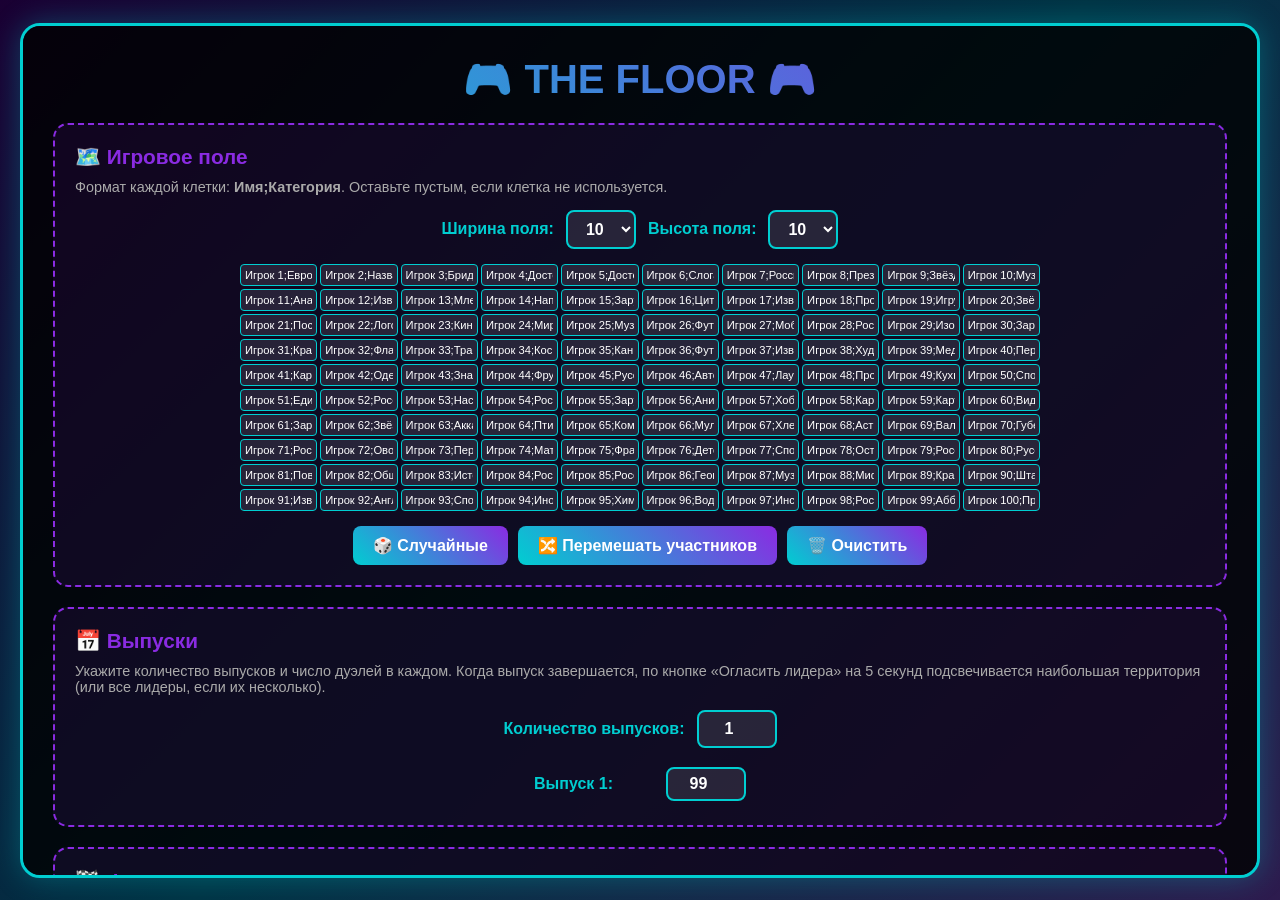
==== floor100.html @ 2057734e "Add files via upload" ====
<!DOCTYPE html>
<html lang="ru">
<head>
    <meta charset="UTF-8">
    <meta name="viewport" content="width=device-width, initial-scale=1.0">
    <title>The Floor - Игровое поле 10x10</title>
    <style>
        * {
            margin: 0;
            padding: 0;
            box-sizing: border-box;
        }

        body {
            font-family: 'Arial Black', sans-serif;
            background: linear-gradient(135deg, #1a0033 0%, #003344 50%, #2d1b4e 100%);
            color: #fff;
            min-height: 100vh;
            display: flex;
            flex-direction: column;
            justify-content: space-between;
            align-items: center;
            overflow-x: hidden;
            transition: background 0.5s ease;
        }

        .container {
            width: 100%;
            max-width: 1400px;
            padding: 20px;
            display: flex;
            flex-direction: column;
            min-height: 100vh;
        }

        /* ===== ЭКРАН НАСТРОЕК ===== */
        .setup-screen {
            background: rgba(0, 0, 0, 0.8);
            border: 3px solid #00CED1;
            border-radius: 20px;
            padding: 30px;
            box-shadow: 0 0 30px rgba(0, 206, 209, 0.3);
            margin: auto;
            max-height: 95vh;
            overflow-y: auto;
        }

        .setup-screen h1 {
            text-align: center;
            font-size: 2.5em;
            margin-bottom: 20px;
            text-transform: uppercase;
            background: linear-gradient(45deg, #00CED1, #8A2BE2);
            -webkit-background-clip: text;
            -webkit-text-fill-color: transparent;
            background-clip: text;
        }

        /* ===== РЕДАКТОР ПОЛЯ ===== */
        .field-setup {
            background: rgba(138, 43, 226, 0.1);
            border: 2px dashed #8A2BE2;
            border-radius: 15px;
            padding: 20px;
            margin-bottom: 20px;
        }

        .field-setup h3 {
            color: #8A2BE2;
            margin-bottom: 10px;
            font-size: 1.3em;
        }

        .field-setup p {
            color: #aaa;
            font-size: 0.9em;
            margin-bottom: 15px;
            font-family: Arial, sans-serif;
        }

        .field-size-row {
            display: flex;
            align-items: center;
            justify-content: center;
            gap: 12px;
            margin-bottom: 15px;
            flex-wrap: wrap;
        }

        .field-size-row label {
            color: #00CED1;
            font-size: 1em;
            font-weight: bold;
        }

        .field-size-row select {
            padding: 8px 14px;
            font-size: 1em;
            background: rgba(255, 255, 255, 0.1);
            border: 2px solid #00CED1;
            border-radius: 8px;
            color: #fff;
            cursor: pointer;
            font-weight: bold;
        }

        .field-size-row select option {
            background: #1a0033;
            color: #fff;
        }

        .field-editor {
            display: grid;
            gap: 3px;
            margin-bottom: 15px;
            max-width: 800px;
            margin-left: auto;
            margin-right: auto;
        }

        .field-editor input {
            width: 100%;
            padding: 4px;
            font-size: 0.7em;
            background: rgba(255, 255, 255, 0.1);
            border: 1px solid #00CED1;
            border-radius: 4px;
            color: #fff;
            text-align: center;
        }

        .field-controls {
            display: flex;
            gap: 10px;
            justify-content: center;
            flex-wrap: wrap;
        }

        .field-controls button {
            padding: 10px 20px;
            font-size: 1em;
            background: linear-gradient(45deg, #00CED1, #8A2BE2);
            border: none;
            border-radius: 8px;
            color: #fff;
            cursor: pointer;
            font-weight: bold;
        }

        .field-controls button:hover {
            box-shadow: 0 0 20px rgba(0, 206, 209, 0.6);
        }

        /* ===== ВЫПУСКИ (НАСТРОЙКИ) ===== */
        .episodes-setup {
            background: rgba(138, 43, 226, 0.1);
            border: 2px dashed #8A2BE2;
            border-radius: 15px;
            padding: 20px;
            margin-bottom: 20px;
        }

        .episodes-setup h3 {
            color: #8A2BE2;
            margin-bottom: 10px;
            font-size: 1.3em;
        }

        .episodes-setup p {
            color: #aaa;
            font-size: 0.9em;
            margin-bottom: 15px;
            font-family: Arial, sans-serif;
        }

        .episodes-count-input {
            padding: 8px 14px;
            font-size: 1em;
            background: rgba(255, 255, 255, 0.1);
            border: 2px solid #00CED1;
            border-radius: 8px;
            color: #fff;
            font-weight: bold;
            width: 80px;
            text-align: center;
        }

        .episodes-list {
            display: flex;
            flex-direction: column;
            gap: 8px;
            max-height: 180px;
            overflow-y: auto;
            padding: 4px;
        }

        .episode-row {
            display: flex;
            align-items: center;
            justify-content: center;
            gap: 12px;
        }

        .episode-row label {
            color: #00CED1;
            flex: 0 0 120px;
            font-weight: bold;
        }

        .episode-row input {
            width: 80px;
            padding: 6px 10px;
            font-size: 1em;
            background: rgba(255, 255, 255, 0.1);
            border: 2px solid #00CED1;
            border-radius: 8px;
            color: #fff;
            text-align: center;
            font-weight: bold;
        }

        /* ===== ЗВУКИ ===== */
        .sounds-setup {
            background: rgba(138, 43, 226, 0.1);
            border: 2px dashed #8A2BE2;
            border-radius: 15px;
            padding: 20px;
            margin-bottom: 20px;
        }

        .sounds-setup h3 {
            color: #8A2BE2;
            margin-bottom: 15px;
            font-size: 1.3em;
        }

        .sounds-setup p {
            color: #aaa;
            font-size: 0.9em;
            margin-bottom: 15px;
            font-family: Arial, sans-serif;
        }

        .sound-input-row {
            display: flex;
            align-items: center;
            justify-content: space-between;
            margin-bottom: 10px;
            gap: 15px;
            flex-wrap: wrap;
        }

        .sound-input-row label {
            flex: 0 0 180px;
            font-size: 1em;
            margin: 0;
            color: #00CED1;
        }

        .sound-input-row input[type="file"] {
            flex: 1;
            color: #fff;
            font-size: 0.9em;
        }

        .sound-input-row input[type="file"]::file-selector-button {
            background: linear-gradient(45deg, #00CED1, #8A2BE2);
            color: #fff;
            border: none;
            padding: 8px 15px;
            border-radius: 8px;
            cursor: pointer;
            font-weight: bold;
            margin-right: 10px;
        }

        .sound-status {
            flex: 0 0 100px;
            font-size: 0.85em;
            text-align: right;
            font-family: Arial, sans-serif;
        }

        .sound-status.loaded {
            color: #00ff88;
        }

        .sound-status.default {
            color: #888;
        }

        .start-game-btn {
            width: 100%;
            padding: 15px;
            font-size: 1.5em;
            background: linear-gradient(45deg, #00CED1, #8A2BE2);
            border: none;
            border-radius: 15px;
            color: #fff;
            cursor: pointer;
            font-weight: bold;
            text-transform: uppercase;
            transition: all 0.3s;
            margin-top: 20px;
        }

        .start-game-btn:hover {
            box-shadow: 0 0 30px rgba(0, 206, 209, 0.6);
        }

        /* ===== ЭКРАН ИГРЫ ===== */
        .game-screen {
            display: none;
            flex-direction: column;
            height: 100%;
        }

        .game-screen.active {
            display: flex;
        }

        .game-header {
            display: flex;
            justify-content: space-between;
            align-items: center;
            margin-bottom: 20px;
            flex-wrap: wrap;
            gap: 15px;
        }

        .status {
            font-size: 1.3em;
            color: #00CED1;
            text-shadow: 0 0 10px #00CED1;
        }

        .duel-counter {
            background: rgba(0, 0, 0, 0.6);
            border: 2px solid #FFD700;
            border-radius: 10px;
            padding: 8px 15px;
            font-size: 1em;
            color: #FFD700;
            text-shadow: 0 0 10px rgba(255, 215, 0, 0.5);
        }

        .bonus-controls {
            display: flex;
            justify-content: center;
            gap: 10px;
            flex-wrap: wrap;
            margin-bottom: 15px;
            min-height: 10px;
        }

        .btn-bonus {
            background: linear-gradient(45deg, #FFD700, #FFA500);
            color: #000;
        }

        .btn-bonus:hover:not(:disabled) {
            box-shadow: 0 0 30px rgba(255, 215, 0, 0.6);
        }

        .game-controls {
            display: flex;
            gap: 15px;
            flex-wrap: wrap;
        }

        .game-btn {
            padding: 15px 30px;
            font-size: 1.2em;
            font-weight: bold;
            border: none;
            border-radius: 10px;
            cursor: pointer;
            text-transform: uppercase;
            transition: all 0.3s;
        }

        .game-btn:disabled {
            opacity: 0.5;
            cursor: not-allowed;
        }

        .btn-randomizer {
            background: linear-gradient(45deg, #00CED1, #8A2BE2);
            color: #fff;
        }

        .btn-randomizer:hover:not(:disabled) {
            box-shadow: 0 0 30px rgba(0, 206, 209, 0.6);
        }

        .btn-manual {
            background: linear-gradient(45deg, #FFD700, #FFA500);
            color: #000;
        }

        .btn-manual:hover:not(:disabled) {
            box-shadow: 0 0 30px rgba(255, 215, 0, 0.6);
        }

        .btn-manual.active {
            animation: manualPulse 1s infinite;
        }

        @keyframes manualPulse {
            0%, 100% { box-shadow: 0 0 10px rgba(255, 215, 0, 0.6); }
            50% { box-shadow: 0 0 30px rgba(255, 215, 0, 1); }
        }

        .btn-categories {
            background: linear-gradient(45deg, #40E0D0, #9370DB);
            color: #fff;
        }

        .btn-categories:hover:not(:disabled) {
            box-shadow: 0 0 30px rgba(64, 224, 208, 0.6);
        }

        .btn-undo {
            background: linear-gradient(45deg, #B8860B, #DAA520);
            color: #fff;
        }

        .btn-undo:hover:not(:disabled) {
            box-shadow: 0 0 30px rgba(218, 165, 32, 0.6);
        }

        .btn-back {
            background: linear-gradient(45deg, #ff6b6b, #ee5a6f);
            color: #fff;
        }

        .btn-back:hover:not(:disabled) {
            box-shadow: 0 0 30px rgba(255, 107, 107, 0.6);
        }

        .btn-leader {
            background: linear-gradient(45deg, #FFD700, #FFA500);
            color: #000;
        }

        .btn-leader:hover:not(:disabled) {
            box-shadow: 0 0 30px rgba(255, 215, 0, 0.6);
        }

        /* ===== ИГРОВОЕ ПОЛЕ ===== */
        .field-container {
            display: flex;
            justify-content: center;
            align-items: center;
            flex: 1;
            margin-bottom: 20px;
        }

        .field {
            display: grid;
            gap: 0px;
            background: rgba(0, 0, 0, 0.5);
            padding: 10px;
            border-radius: 15px;
            box-shadow: 0 0 40px rgba(0, 206, 209, 0.3);
            max-width: 1150px;
            width: 100%;
            position: relative;
        }

        .cell {
            aspect-ratio: 4 / 3;
            display: flex;
            flex-direction: column;
            justify-content: center;
            align-items: center;
            padding: 4px;
            cursor: pointer;
            transition: background 0.3s, box-shadow 0.3s;
            position: relative;
            overflow: hidden;
            background: #00CED1;
            border: 1px solid #00CED1;
        }

        .cell.empty {
            background: rgba(50, 50, 50, 0.5);
            cursor: default;
        }

        .cell .player-name {
            font-size: var(--player-font-size, 0.7em);
            font-weight: bold;
            text-align: center;
            color: #fff;
            text-shadow: 1px 1px 2px rgba(0, 0, 0, 0.8);
            margin-bottom: 2px;
            word-break: break-word;
            line-height: 1.1;
        }

        .cell .category-name {
            font-size: var(--category-font-size, 0.55em);
            text-align: center;
            color: rgba(255, 255, 255, 0.9);
            text-shadow: 1px 1px 2px rgba(0, 0, 0, 0.8);
            word-break: break-word;
            line-height: 1.1;
            display: none;
        }

        .cell.neighbor-highlight .category-name {
            display: block;
        }

        /* Показ категории победителя на получившейся территории после захвата */
        .cell.show-winner-category .category-name {
            display: block;
        }

        /* Границы между территориями */
        .cell.border-top {
            border-top: 3px solid #FFFFFF;
        }

        .cell.border-right {
            border-right: 3px solid #FFFFFF;
        }

        .cell.border-bottom {
            border-bottom: 3px solid #FFFFFF;
        }

        .cell.border-left {
            border-left: 3px solid #FFFFFF;
        }

        /* Подсветка выбранной территории (фиолетовая) */
        .cell.selected-player {
            background: #9C27B0;
            border-color: #9C27B0;
        }

        /* Подсветка соседних территорий при показе категорий (голубая) */
        .cell.neighbor-highlight {
            background: #2196F3;
            border-color: #2196F3;
        }

        /* Обе территории-участницы дуэли (фиолетовые) */
        .cell.selectable-winner {
            background: #9C27B0;
            border-color: #9C27B0;
        }

        /* Территория победителя во время захвата (оранжевая) */
        .cell.capture-winner {
            background: #FF9800;
            border-color: #FF9800;
        }

        /* Территория проигравшего в начале захвата (голубая) */
        .cell.capture-loser {
            background: #2196F3;
            border-color: #2196F3;
        }

        /* Подсветка самой большой территории в конце выпуска (золотая) */
        .cell.biggest-territory {
            background: #FFD700;
            border-color: #FFD700;
            animation: biggestPulse 1s ease-in-out infinite;
        }

        @keyframes biggestPulse {
            0%, 100% { box-shadow: 0 0 10px rgba(255, 215, 0, 0.8); }
            50% { box-shadow: 0 0 30px rgba(255, 215, 0, 1); }
        }

        /* Подсветка территории игрока с бонусом (однородная золотая) */
        .cell.bonus-territory {
            background: #FFD700;
            border-color: #FFD700;
            box-shadow: inset 0 0 15px rgba(255, 215, 0, 0.6);
        }

        /* Подсветка территории, доступной для обмена категорией (голубая, как при выборе территории) */
        .cell.category-exchange-target {
            background: #2196F3;
            border-color: #2196F3;
            animation: exchangeTargetPulse 1s ease-in-out infinite;
        }

        /* Показ категории на территориях, доступных для обмена */
        .cell.category-exchange-target .category-name {
            display: block;
        }

        /* Подсветка территории, доступной для выбора следующим атакующим (голубая, как у соседних территорий) */
        .cell.next-player-target {
            background: #2196F3;
            border-color: #2196F3;
            animation: nextPlayerTargetPulse 1s ease-in-out infinite;
        }

        @keyframes nextPlayerTargetPulse {
            0%, 100% { box-shadow: 0 0 10px rgba(33, 150, 243, 0.8); }
            50% { box-shadow: 0 0 30px rgba(33, 150, 243, 1); }
        }

        /* Обёртка поля: позиционирование мишени относительно игрового поля.
           Сохраняет прежнее поведение .field (заполняет ширину с ограничением max-width),
           чтобы размер поля не зависел от содержимого клеток. */
        .field-wrap {
            position: relative;
            width: 100%;
            max-width: 1150px;
        }

        /* ===== Мишень при выборе следующего игрока (бонус) ===== */
        .bonus-target-reticle {
            position: absolute;
            pointer-events: none;
            z-index: 50;
            border: 3px solid #FFD700;
            border-radius: 8px;
            box-shadow: 0 0 20px rgba(255, 215, 0, 0.9), inset 0 0 15px rgba(255, 215, 0, 0.4);
            transition: left 0.9s cubic-bezier(0.33, 1, 0.68, 1), top 0.9s cubic-bezier(0.33, 1, 0.68, 1), width 0.9s ease, height 0.9s ease;
        }

        /* Внутренняя часть мишени: круг с крестиком */
        .bonus-target-reticle .reticle-inner {
            position: absolute;
            left: 50%;
            top: 50%;
            transform: translate(-50%, -50%);
            width: 50%;
            height: 50%;
            border: 2px solid #FFD700;
            border-radius: 50%;
            box-sizing: border-box;
        }

        .bonus-target-reticle .reticle-inner::before,
        .bonus-target-reticle .reticle-inner::after {
            content: '';
            position: absolute;
            left: 50%;
            top: 50%;
            transform: translate(-50%, -50%);
            background: #FFD700;
        }

        .bonus-target-reticle .reticle-inner::before {
            width: 100%;
            height: 2px;
        }

        .bonus-target-reticle .reticle-inner::after {
            width: 2px;
            height: 100%;
        }

        @keyframes exchangeTargetPulse {
            0%, 100% { box-shadow: 0 0 10px rgba(33, 150, 243, 0.8); }
            50% { box-shadow: 0 0 30px rgba(33, 150, 243, 1); }
        }

        /* Показ всех категорий на главных клетках территорий (при выборе бонуса за 3 победы подряд) */
        .cell.show-all-categories .category-name {
            display: block;
        }

        /* Участники анимации обмена категорией: показываем категории */
        .cell.category-exchange-active .category-name {
            display: block;
        }

        /* Затемнение территорий, не участвующих в обмене категорией */
        .cell.exchange-dimmed {
            filter: brightness(0.45) saturate(0.7);
            box-shadow: none;
            animation: none;
        }

        /* Только категория «жертвы» засасывается в вакуум (сжимается текст) */
        .category-name.category-vacuum-suck {
            animation: categoryVacuumSuck 1s ease-in forwards;
        }

        @keyframes categoryVacuumSuck {
            0% { transform: scale(1); opacity: 1; }
            60% { transform: scale(1.3); opacity: 1; filter: brightness(2); }
            100% { transform: scale(0.05); opacity: 0; filter: brightness(3); }
        }

        /* Появление категории на новой территории после переноса */
        .category-name.category-arrive {
            animation: categoryArrive 1s ease-out both;
        }

        @keyframes categoryArrive {
            0% { transform: scale(0.2); opacity: 0; filter: brightness(2.5); }
            70% { transform: scale(1.15); opacity: 1; filter: brightness(1.4); }
            100% { transform: scale(1); opacity: 1; filter: brightness(1); }
        }

        /* Заголовок выбора бонуса */
        .bonus-choice-title {
            width: 100%;
            text-align: center;
            color: #FFD700;
            font-size: 1.2em;
            text-shadow: 0 0 10px rgba(255, 215, 0, 0.5);
            margin-bottom: 5px;
        }

        /* Белые границы между разными территориями остаются белыми поверх любой подсветки */
        .cell.border-top { border-top-color: #FFFFFF; }
        .cell.border-right { border-right-color: #FFFFFF; }
        .cell.border-bottom { border-bottom-color: #FFFFFF; }
        .cell.border-left { border-left-color: #FFFFFF; }

        .cell.manual-selectable {
            cursor: crosshair;
            box-shadow: inset 0 0 15px rgba(255, 215, 0, 0.4);
        }

        .cell.flashing {
            animation: flash 0.45s;
        }

        @keyframes flash {
            0% { filter: brightness(1); }
            50% { filter: brightness(2.5); }
            100% { filter: brightness(1); }
        }

        .cell.capturing {
            animation: capture 0.5s;
        }

        @keyframes capture {
            0% { background: #FFD700; filter: brightness(1); }
            50% { background: #FFD700; filter: brightness(2); }
            100% { background: #FF9800; filter: brightness(1); }
        }

        /* Белая вспышка, пробегающая волной по полю при выборе игрока рандомайзером. Заливает всю клетку белым (filter) и дополнительно подсвечивает границы (box-shadow). */
        .cell.white-flash {
            animation: whiteFlashWave 0.5s ease-out both;
        }

        @keyframes whiteFlashWave {
            0% { filter: brightness(1) saturate(1); box-shadow: inset 0 0 0 0 rgba(255, 255, 255, 0); }
            40% { filter: brightness(1.8) saturate(0.5); box-shadow: inset 0 0 10px 5px rgba(255, 255, 255, 0.5); }
            100% { filter: brightness(1) saturate(1); box-shadow: inset 0 0 0 0 rgba(255, 255, 255, 0); }
        }
    </style>
</head>
<body>
    <div class="container">
        <!-- Экран настроек -->
        <div class="setup-screen" id="setupScreen">
            <h1>🎮 The Floor 🎮</h1>

            <!-- Редактор поля -->
            <div class="field-setup">
                <h3>🗺️ Игровое поле</h3>
                <p>Формат каждой клетки: <strong>Имя;Категория</strong>. Оставьте пустым, если клетка не используется.</p>
                <div class="field-size-row">
                    <label for="fieldWidthSelect">Ширина поля:</label>
                    <select id="fieldWidthSelect" onchange="onFieldSizeChange()">
                        <option value="2">2</option>
                        <option value="3">3</option>
                        <option value="4">4</option>
                        <option value="5">5</option>
                        <option value="6">6</option>
                        <option value="7">7</option>
                        <option value="8">8</option>
                        <option value="9">9</option>
                        <option value="10" selected>10</option>
                        <option value="11">11</option>
                        <option value="12">12</option>
                        <option value="13">13</option>
                        <option value="14">14</option>
                        <option value="15">15</option>
                        <option value="16">16</option>
                    </select>
                    <label for="fieldHeightSelect">Высота поля:</label>
                    <select id="fieldHeightSelect" onchange="onFieldSizeChange()">
                        <option value="2">2</option>
                        <option value="3">3</option>
                        <option value="4">4</option>
                        <option value="5">5</option>
                        <option value="6">6</option>
                        <option value="7">7</option>
                        <option value="8">8</option>
                        <option value="9">9</option>
                        <option value="10" selected>10</option>
                        <option value="11">11</option>
                        <option value="12">12</option>
                        <option value="13">13</option>
                        <option value="14">14</option>
                        <option value="15">15</option>
                        <option value="16">16</option>
                    </select>
                </div>
                <div class="field-editor" id="fieldEditor"></div>
                <div class="field-controls">
                    <button onclick="generateRandomField()">🎲 Случайные</button>
                    <button onclick="shufflePlayers()">🔀 Перемешать участников</button>
                    <button onclick="clearField()">🗑️ Очистить</button>
                </div>
            </div>

            <!-- Выпуски -->
            <div class="episodes-setup">
                <h3>📅 Выпуски</h3>
                <p>
                    Укажите количество выпусков и число дуэлей в каждом. Когда выпуск завершается,
                    по кнопке «Огласить лидера» на 5 секунд подсвечивается наибольшая территория
                    (или все лидеры, если их несколько).
                </p>
                <div class="field-size-row">
                    <label for="episodesCount">Количество выпусков:</label>
                    <input type="number" id="episodesCount" class="episodes-count-input" min="1" max="50" value="1" onchange="onEpisodesCountChange()">
                </div>
                <div id="episodesList" class="episodes-list"></div>
            </div>

            <!-- Бонусная категория финала -->
            <div class="episodes-setup">
                <h3>🏁 Финал</h3>
                <p>
                    Когда на поле остаются два игрока, сразу показываются кнопки выбора категории финала.
                    Если бонусная категория не задана, победителя игры определяет выбранная дуэль.
                    Если бонусная категория задана, дуэли проводятся в категориях обоих участников
                    (можно выбрать, какая будет первой), и при счёте 1:1 исход игры решает
                    дуэль в бонусной категории.
                </p>
                <input type="text" id="bonusCategoryInput" class="episodes-count-input" style="width: 320px; text-align: left;" placeholder="Например: Общие знания">
            </div>

            <!-- Звуки -->
            <div class="sounds-setup">
                <h3>🔊 Звуковые эффекты (MP3)</h3>
                <p>
                    Загрузите свои MP3-файлы. Если файл не выбран, будет использоваться встроенный звук.<br>
                    <strong>Папка sounds/</strong>: <code>randomizer.mp3</code>, <code>playerselected.mp3</code>, <code>categoryreveal.mp3</code>, <code>categoryrevealend.mp3</code>, <code>categoryselect.mp3</code>, <code>capture.mp3</code>, <code>categoryexchange.mp3</code>, <code>nextplayer.mp3</code>, <code>nextplayerselected.mp3</code>
                </p>

                <div class="sound-input-row">
                    <label>Рандомайзер:</label>
                    <input type="file" id="soundRandomizer" accept="audio/mp3,audio/mpeg">
                    <span class="sound-status default" id="statusRandomizer">по умолчанию</span>
                </div>
                <div class="sound-input-row">
                    <label>Выбор игрока:</label>
                    <input type="file" id="soundPlayerselected" accept="audio/mp3,audio/mpeg">
                    <span class="sound-status default" id="statusPlayerselected">по умолчанию</span>
                </div>
                <div class="sound-input-row">
                    <label>Показ категорий:</label>
                    <input type="file" id="soundCategoryreveal" accept="audio/mp3,audio/mpeg">
                    <span class="sound-status default" id="statusCategoryreveal">по умолчанию</span>
                </div>
                <div class="sound-input-row">
                    <label>Конец показа категорий:</label>
                    <input type="file" id="soundCategoryrevealend" accept="audio/mp3,audio/mpeg">
                    <span class="sound-status default" id="statusCategoryrevealend">по умолчанию</span>
                </div>
                <div class="sound-input-row">
                    <label>Оппонент выбран:</label>
                    <input type="file" id="soundCategoryselect" accept="audio/mp3,audio/mpeg">
                    <span class="sound-status default" id="statusCategoryselect">по умолчанию</span>
                </div>
                <div class="sound-input-row">
                    <label>Захват территории:</label>
                    <input type="file" id="soundCapture" accept="audio/mp3,audio/mpeg">
                    <span class="sound-status default" id="statusCapture">по умолчанию</span>
                </div>
                <div class="sound-input-row">
                    <label>Обмен категорией:</label>
                    <input type="file" id="soundCategoryexchange" accept="audio/mp3,audio/mpeg">
                    <span class="sound-status default" id="statusCategoryexchange">по умолчанию</span>
                </div>
                <div class="sound-input-row">
                    <label>Выбор следующего игрока:</label>
                    <input type="file" id="soundNextplayer" accept="audio/mp3,audio/mpeg">
                    <span class="sound-status default" id="statusNextplayer">по умолчанию</span>
                </div>
                <div class="sound-input-row">
                    <label>Следующий игрок выбран:</label>
                    <input type="file" id="soundNextplayerselected" accept="audio/mp3,audio/mpeg">
                    <span class="sound-status default" id="statusNextplayerselected">по умолчанию</span>
                </div>
            </div>
            
            <button class="start-game-btn" onclick="startGame()">Начать игру</button>
        </div>

        <!-- Игровой экран -->
        <div class="game-screen" id="gameScreen">
            <div class="game-header">
                <div class="status" id="gameStatus">Готов к игре</div>
                <div class="duel-counter" id="duelCounter">Выпуск 1/1 · Осталось дуэлей: 0</div>
                <div class="game-controls">
                    <button class="game-btn btn-randomizer" id="randomizerBtn" onclick="startRandomizer()">🎲 Рандомайзер</button>
                    <button class="game-btn btn-manual" id="manualBtn" onclick="startManualSelection()">👤 Выбрать игрока</button>
                    <button class="game-btn btn-categories" id="showAllCategoriesBtn" onclick="toggleShowAllCategories()">📋 Показать все категории</button>
                    <button class="game-btn btn-categories" id="showCategoriesBtn" onclick="showCategories()" disabled>📋 Показать категории</button>
                    <button class="game-btn btn-undo" id="undoCaptureBtn" onclick="undoCapture()" disabled>⏪ Отменить захват</button>
                    <button class="game-btn btn-leader" id="announceLeaderBtn" onclick="announceEpisodeLeader()" disabled>🏆 Огласить лидера</button>
                    <button class="game-btn btn-back" id="backToFieldBtn" onclick="backToField()" disabled>↩️ Вернуться на поле</button>
                </div>
            </div>

            <div class="bonus-controls" id="bonusControls"></div>
            
            <div class="field-container">
                <div class="field-wrap">
                    <div class="field" id="gameField"></div>
                    <div class="bonus-target-reticle" id="bonusTargetReticle">
                        <div class="reticle-inner"></div>
                    </div>
                </div>
            </div>
        </div>
    </div>

    <script>
        // =====================================================================
        // АУДИО СИСТЕМА
        // =====================================================================
        let audioContext;

        const soundFiles = {
            randomizer: null,
            playerselected: null,
            categoryreveal: null,
            categoryrevealend: null,
            categoryselect: null,
            capture: null,
            categoryexchange: null,
            nextplayer: null,
            nextplayerselected: null
        };

        const defaultSoundPaths = {
            randomizer: 'sounds/randomizer.mp3',
            playerselected: 'sounds/playerselected.mp3',
            categoryreveal: 'sounds/categoryreveal.mp3',
            categoryrevealend: 'sounds/categoryrevealend.mp3',
            categoryselect: 'sounds/categoryselect.mp3',
            capture: 'sounds/capture.mp3',
            categoryexchange: 'sounds/categoryexchange.mp3',
            nextplayer: 'sounds/nextplayer.mp3',
            nextplayerselected: 'sounds/nextplayerselected.mp3'
        };

        function tryLoadDefaultSounds() {
            Object.keys(defaultSoundPaths).forEach(key => {
                const audio = new Audio();
                audio.preload = 'auto';
                audio.src = defaultSoundPaths[key];
                
                audio.addEventListener('canplaythrough', () => {
                    soundFiles[key] = audio;
                    updateSoundStatus(key, true);
                }, { once: true });
                
                audio.addEventListener('error', () => {}, { once: true });
            });
        }

        function updateSoundStatus(key, loaded) {
            const statusEl = document.getElementById('status' + key.charAt(0).toUpperCase() + key.slice(1));
            if (statusEl) {
                if (loaded) {
                    statusEl.textContent = '✓ загружен';
                    statusEl.className = 'sound-status loaded';
                } else {
                    statusEl.textContent = 'по умолчанию';
                    statusEl.className = 'sound-status default';
                }
            }
        }

        function setupSoundInputs() {
            const soundKeys = ['randomizer', 'playerselected', 'categoryreveal', 'categoryrevealend', 'categoryselect', 'capture', 'categoryexchange', 'nextplayer', 'nextplayerselected'];
            const inputIds = ['soundRandomizer', 'soundPlayerselected', 'soundCategoryreveal', 'soundCategoryrevealend', 'soundCategoryselect', 'soundCapture', 'soundCategoryexchange', 'soundNextplayer', 'soundNextplayerselected'];
            
            inputIds.forEach((inputId, idx) => {
                const input = document.getElementById(inputId);
                const key = soundKeys[idx];
                
                input.addEventListener('change', (e) => {
                    const file = e.target.files[0];
                    if (file) {
                        const url = URL.createObjectURL(file);
                        const audio = new Audio();
                        audio.preload = 'auto';
                        audio.src = url;
                        
                        audio.addEventListener('canplaythrough', () => {
                            soundFiles[key] = audio;
                            updateSoundStatus(key, true);
                        }, { once: true });
                    }
                });
            });
        }

        function playSound(key, fallbackFn) {
            if (soundFiles[key]) {
                try {
                    const audioClone = soundFiles[key].cloneNode();
                    audioClone.volume = 0.7;
                    audioClone.play().catch(() => {
                        if (fallbackFn) fallbackFn();
                    });
                } catch (err) {
                    if (fallbackFn) fallbackFn();
                }
            } else if (fallbackFn) {
                fallbackFn();
            }
        }

        // =====================================================================
        // СИНТЕЗИРОВАННЫЕ ЗВУКИ (FALLBACK)
        // =====================================================================

        function initAudio() {
            if (!audioContext) {
                audioContext = new (window.AudioContext || window.webkitAudioContext)();
            }
        }

        function playTone(frequency, duration, type = 'sine', volume = 0.3) {
            if (!audioContext) return;
            
            const oscillator = audioContext.createOscillator();
            const gainNode = audioContext.createGain();
            
            oscillator.connect(gainNode);
            gainNode.connect(audioContext.destination);
            
            oscillator.frequency.value = frequency;
            oscillator.type = type;
            
            gainNode.gain.setValueAtTime(volume, audioContext.currentTime);
            gainNode.gain.exponentialRampToValueAtTime(0.01, audioContext.currentTime + duration);
            
            oscillator.start(audioContext.currentTime);
            oscillator.stop(audioContext.currentTime + duration);
        }

        function synthRandomizerMusic() {
            let step = 0;
            const totalSteps = 60;
            
            const interval = setInterval(() => {
                if (step >= totalSteps) {
                    clearInterval(interval);
                    return;
                }
                
                const freq = 200 + (step * 10);
                playTone(freq, 0.15, 'sawtooth', 0.2);
                
                if (step % 4 === 0) {
                    playTone(100, 0.1, 'square', 0.3);
                }
                
                step++;
            }, 200);
        }

        function synthPlayerSelected() {
            playTone(600, 0.1, 'sine', 0.5);
            setTimeout(() => playTone(800, 0.1, 'sine', 0.5), 100);
            setTimeout(() => playTone(1000, 0.15, 'sine', 0.5), 200);
            setTimeout(() => playTone(1200, 0.2, 'sine', 0.5), 300);
        }

        function synthCategoryReveal() {
            // Один короткий тон на категорию, чтобы звуков не было больше, чем самих категорий
            playTone(700, 0.12, 'sine', 0.4);
        }

        function synthCategoryRevealEnd() {
            // Завершающий звук показа категорий: восходящий тон-«финиш»
            playTone(600, 0.12, 'sine', 0.4);
            setTimeout(() => playTone(800, 0.12, 'sine', 0.4), 120);
            setTimeout(() => playTone(1100, 0.25, 'sine', 0.45), 240);
        }

        function synthCategorySelect() {
            playTone(700, 0.15, 'triangle', 0.4);
            setTimeout(() => playTone(900, 0.2, 'triangle', 0.4), 100);
        }

        function synthCapture() {
            let step = 0;
            const interval = setInterval(() => {
                if (step >= 10) {
                    clearInterval(interval);
                    return;
                }
                
                const freq = 200 + (step * 50);
                playTone(freq, 0.2, 'sawtooth', 0.3);
                
                if (step % 2 === 0) {
                    playTone(freq * 1.5, 0.15, 'square', 0.2);
                }
                
                step++;
            }, 100);
        }

        function synthCategoryExchange() {
            // Плавный «свеп» с быстрым пассажем вверх: ощущение переноса категории
            playTone(300, 0.25, 'triangle', 0.4);
            setTimeout(() => playTone(420, 0.25, 'triangle', 0.4), 250);
            setTimeout(() => playTone(600, 0.3, 'triangle', 0.4), 500);
            setTimeout(() => playTone(900, 0.2, 'triangle', 0.45), 800);
        }

        function synthNextPlayer() {
            // «Тикающие» звуки, похожие на работу рандомайзера: короткие повторяющиеся ноты
            playTone(500, 0.08, 'square', 0.25);
            setTimeout(() => playTone(550, 0.08, 'square', 0.25), 250);
            setTimeout(() => playTone(500, 0.08, 'square', 0.25), 500);
            setTimeout(() => playTone(600, 0.08, 'square', 0.25), 750);
        }

        function synthNextPlayerSelected() {
            // Завершающий аккорд: короткое восходящее разрешение
            playTone(700, 0.12, 'triangle', 0.4);
            setTimeout(() => playTone(900, 0.12, 'triangle', 0.4), 120);
            setTimeout(() => playTone(1200, 0.2, 'triangle', 0.45), 240);
        }

        // =====================================================================
        // ФУНКЦИИ ВОСПРОИЗВЕДЕНИЯ (MP3 с fallback на синтез)
        // =====================================================================

        function playRandomizerMusic() {
            playSound('randomizer', synthRandomizerMusic);
        }

        function playPlayerSelectedSound() {
            playSound('playerselected', synthPlayerSelected);
        }

        function playCategoryRevealSound() {
            playSound('categoryreveal', synthCategoryReveal);
        }

        // Зацикленный звук показа категорий: играёт с первой категории до конца показа
        let categoryRevealLoopAudio = null;

        function startCategoryRevealLoopSound() {
            // Останавливаем предыдущий зацикленный звук, если он ещё играет
            stopCategoryRevealLoopSound();
            if (soundFiles.categoryreveal) {
                try {
                    // Используем копию исходного аудио, чтобы не мешать одновременным коротким звукам
                    const audio = soundFiles.categoryreveal.cloneNode();
                    audio.loop = true;
                    audio.volume = 0.7;
                    audio.play().catch(() => {
                        // Fallback нужен, только если этот аудио-элемент всё ещё активен:
                        // после остановки промис play() может отклониться с задержкой,
                        // и без этой проверки запустился бы бесконечный синтезированный луп
                        if (categoryRevealLoopAudio === audio) {
                            synthCategoryRevealLoop();
                        }
                    });
                    categoryRevealLoopAudio = audio;
                } catch (err) {
                    synthCategoryRevealLoop();
                }
            } else {
                synthCategoryRevealLoop();
            }
        }

        // Остановить зацикленный звук показа категорий (если играет)
        function stopCategoryRevealLoopSound() {
            if (categoryRevealLoopAudio) {
                try {
                    // Только pause + сброс позиции: сброс src прерывает промис play()
                    // и вызывает его .catch(), что приводило к «вечному» fallback-звуку
                    categoryRevealLoopAudio.pause();
                    categoryRevealLoopAudio.currentTime = 0;
                } catch (err) {}
                categoryRevealLoopAudio = null;
            }
            if (categoryRevealLoopInterval) {
                clearInterval(categoryRevealLoopInterval);
                categoryRevealLoopInterval = null;
            }
        }

        // Синтезированный зацикленный звук (fallback): повторяющиеся ноты, пока не остановлен
        let categoryRevealLoopInterval = null;

        function synthCategoryRevealLoop() {
            if (categoryRevealLoopInterval) return;
            categoryRevealLoopInterval = setInterval(() => {
                playTone(700, 0.12, 'sine', 0.4);
            }, 200);
        }

        function playCategoryRevealEndSound() {
            playSound('categoryrevealend', synthCategoryRevealEnd);
        }

        function playCategorySelectSound() {
            playSound('categoryselect', synthCategorySelect);
        }

        function playCaptureSound() {
            playSound('capture', synthCapture);
        }

        function playCategoryExchangeSound() {
            playSound('categoryexchange', synthCategoryExchange);
        }

        function playNextPlayerSound() {
            playSound('nextplayer', synthNextPlayer);
        }

        function playNextPlayerSelectedSound() {
            playSound('nextplayerselected', synthNextPlayerSelected);
        }

        // =====================================================================
        // ИГРОВОЕ ПОЛЕ
        // =====================================================================
        let grid = [];
        // Ширина поля (количество клеток по горизонтали)
        let fieldCols = 10;
        // Высота поля (количество клеток по вертикали)
        let fieldRows = 10;
        // Стартовая клетка каждого игрока (клетка, с которой игрок начал игру)
        let playerStartCells = {};
        let gameState = 'idle'; // idle, randomizing, selectingPlayer, playerSelected, showingCategories, selectingWinner, capturing, afterCapture, episodeHighlight, gameOver
        let selectedPlayer = null;
        let selectedCategory = null;
        let selectedOpponent = null;
        // Таймеры последовательного показа категорий (по одной каждые 300 мс)
        let categoryRevealTimers = [];
        // Снимок поля перед захватом (для кнопки «Отменить захват»)
        let snapshotBeforeCapture = null;
        // Флаг завершения игры (победитель определён)
        let gameOver = false;

        // Настройки выпусков: количество дуэлей в каждом выпуске
        let episodeDuelCounts = [];
        // Текущий выпуск (индекс с 0) и число сыгранных дуэлей в нём
        let currentEpisode = 0;
        let duelsInCurrentEpisode = 0;
        // Таймер подсветки самой большой территории в конце выпуска
        let episodeHighlightTimeout = null;

        // Финал: когда на поле остались 2 игрока, дуэли проводятся в категориях обоих
        // участников; при счёте 1:1 — решающая дуэль в бонусной категории
        let bonusCategory = '';
        // Текущее состояние финала:
        // null — финал не идёт,
        // { stage: 'orderChoice', ... } — выбор порядка категорий,
        // { stage: 'orderChoiceHighlight', ... } — подсветка категорий к выбору порядка,
        // { stage: 'duel', ... } — идёт дуэль (выбор победителя),
        // { stage: 'scores', ... } — между дуэлями (показ счёта),
        // { stage: 'bonusDuel', ... } — решающая дуэль в бонусной категории
        let finalState = null;

        // Бонусы за 3 победы подряд
        // winStreaks: Имя игрока -> сколько побед подряд (сбрасывается при возврате на поле/проигрыше)
        let winStreaks = {};
        // hasBonus: Имя игрока -> есть ли активный бонус (👑)
        let hasBonus = {};
        // Был ли бонус использован в текущей дуэли (для учёта при выборе победителя)
        let bonusUsedThisDuel = {};
        // Показанные соседние территории в состоянии showingCategories (для контекстной подсветки бонуса)
        let revealedNeighbors = new Set();
        // Игрок, которому после 3 побед подряд нужно выбрать бонус (золотая территория или обмен категорией)
        let chooseBonusFor = null;
        // Игрок, выбравший обмен категорией и ожидающий выбора территории для обмена
        let categoryExchangePlayer = null;
        // Игрок, выбравший бонус «Выбрать следующего игрока» и ожидающий выбора следующего атакующего
        let chooseNextPlayerFor = null;

        const defaultCategories = [
            'Футболисты', 'Достопримечательности России', 'Российские хиты', 'Слоганы', 'Персонажи Диснея', 'Анатомия', 'Спортсмены', 'Детская литература', 'Напитки', 'Комики',
            'Российские актёры', 'Английский язык', 'Бридж', 'Карта мира', 'Евровидение', 'Астрономия', 'Млекопитающие', 'Овощи', 'Музыкальные инструменты', 'Автомобильные марки',
            'Математика', 'Модели', 'Главы государств', 'Музыкальные альбомы', 'Изобретения', 'Логотипы', 'Одежда', 'Зарубежные сериалы', 'Валюты', 'Иностранные актёры',
            'Мультфильмы', 'Новости', 'Пословицы и поговорки', 'Знаменитости', 'Закуски', 'Персонажи фильмов и сериалов', 'Спортивный инвентарь', 'Российские политики', 'Хобби и ремёсла', 'Достопримечательности мира',
            'Российские телеканалы', 'Штаты США', 'Зарубежные фильмы', 'Игрушки', 'Известные бриджисты', 'Фразеологизмы', 'Художники', 'Посуда', 'Российские телеведущие', 'Исторические события',
            'Российские исполнители', 'Фрукты', 'Спортивные логотипы', 'Мифология и религия', 'Символы и знаки', 'Российские телеигры', 'Карточные игры', 'Настольные игры', 'Зарубежные хиты', 'Виды спорта',
            'Зарубежная литература', 'Косплеи', 'Российские правители', 'Названия песен', 'Острова', 'Медицина', 'Цветы и растения', 'Российские телепередачи', 'Русская литература', 'Губернаторы и мэры России',
            'Киноафиши', 'Зарубежные исполнители', 'Аккаунты в соцсетях', 'Продукты', 'Хлеб и выпечка', 'Профессии', 'Футбольные сборные', 'Красная книга', 'Мобильные приложения', 'Известные дуэты',
            'Известные персонажи', 'Карта России', 'Звёздные пары', 'Исторические личности', 'Цитаты из фильмов', 'Красота и гигиена', 'Транспорт', 'Общественные помещения', 'Флаги', 'Повара',
            'Русская кухня', 'Звёздные бывшие', 'Музыкальные клипы', 'Птицы', 'Геометрия', 'Канцелярия', 'Аниме', 'Кухни народов мира', 'Праздники и традиции', 'Музыкальные группы',
            'Аббривеатуры', 'Известные трио', 'Мировые рекорды', 'Звёзды реалити-шоу', 'Президенты США', 'Инструменты', 'Единицы измерения', 'Водоёмы', 'Лауреаты Оскара', 'Химические элементы'
        ];

        function generateRandomField() {
            const editor = document.getElementById('fieldEditor');
            editor.innerHTML = '';
            
            const totalCells = fieldCols * fieldRows;
            
            // Генерируем достаточное количество категорий (при необходимости повторяем)
            const shuffledCategories = [...defaultCategories].sort(() => Math.random() - 0.5);
            const categories = [];
            while (categories.length < totalCells) {
                categories.push(...shuffledCategories);
            }
            
            for (let i = 0; i < totalCells; i++) {
                const input = document.createElement('input');
                input.type = 'text';
                input.value = `Игрок ${i + 1};${categories[i]}`;
                input.dataset.index = i;
                editor.appendChild(input);
            }
        }

        function clearField() {
            const editor = document.getElementById('fieldEditor');
            editor.innerHTML = '';
            
            for (let i = 0; i < fieldCols * fieldRows; i++) {
                const input = document.createElement('input');
                input.type = 'text';
                input.value = '';
                input.dataset.index = i;
                editor.appendChild(input);
            }
        }

        // Перемешать участников: каждый участник остаётся со своей категорией,
        // но пары «Имя;Категория» случайно меняются местами (пустые клетки не трогаем)
        function shufflePlayers() {
            const editor = document.getElementById('fieldEditor');
            const inputs = Array.from(editor.querySelectorAll('input'));
            const nonEmpty = inputs.filter(input => input.value.trim() !== '');
            if (nonEmpty.length < 2) return;

            // Перемешиваем значения непустых клеток (Fisher–Yates)
            const values = nonEmpty.map(input => input.value);
            for (let i = values.length - 1; i > 0; i--) {
                const j = Math.floor(Math.random() * (i + 1));
                [values[i], values[j]] = [values[j], values[i]];
            }

            // Записываем перемешанные значения обратно
            nonEmpty.forEach((input, index) => {
                input.value = values[index];
            });
        }

        // =====================================================================
        // НАСТРОЙКИ ВЫПУСКОВ
        // =====================================================================

        // Обработчик изменения количества выпусков
        function onEpisodesCountChange() {
            const input = document.getElementById('episodesCount');
            let count = parseInt(input.value, 10);
            if (!count || count < 1) count = 1;
            if (count > 50) count = 50;
            input.value = count;
            renderEpisodesList(count);
        }

        // Перерисовать список выпусков с полями количества дуэлей
        function renderEpisodesList(count) {
            const list = document.getElementById('episodesList');
            if (!list) return;
            list.innerHTML = '';

            // По умолчанию суммарное число дуэлей — на 1 меньше, чем клеток поля (как число дуэлей в The Floor)
            const totalDefault = Math.max(0, fieldCols * fieldRows - 1);
            const base = Math.floor(totalDefault / count);
            const extra = totalDefault % count;

            for (let i = 1; i <= count; i++) {
                const row = document.createElement('div');
                row.className = 'episode-row';

                const label = document.createElement('label');
                label.textContent = `Выпуск ${i}:`;

                const input = document.createElement('input');
                input.type = 'number';
                input.min = '1';
                const prev = episodeDuelCounts[i - 1];
                input.value = (prev != null && prev > 0) ? prev : (base + (i <= extra ? 1 : 0));

                row.appendChild(label);
                row.appendChild(input);
                list.appendChild(row);
            }
        }

        // Прочитать настройки выпусков из формы
        function readEpisodeSettings() {
            const inputs = document.querySelectorAll('#episodesList input');
            episodeDuelCounts = Array.from(inputs).map(inp => {
                const v = parseInt(inp.value, 10);
                return (!v || v < 1) ? 1 : v;
            });
            if (episodeDuelCounts.length === 0) episodeDuelCounts = [1];
        }

        // Обновить счётчик «осталось дуэлей до конца выпуска»
        function updateDuelCounter() {
            const el = document.getElementById('duelCounter');
            if (!el) return;
            if (currentEpisode >= episodeDuelCounts.length) {
                el.textContent = '🏁 Все выпуски завершены';
                return;
            }
            const needed = episodeDuelCounts[currentEpisode] || 0;
            const remaining = Math.max(0, needed - duelsInCurrentEpisode);
            el.textContent = `Выпуск ${currentEpisode + 1}/${episodeDuelCounts.length} · Осталось дуэлей: ${remaining}`;
        }

        // Завершён ли текущий выпуск (достигнуто нужное число дуэлей)
        function isCurrentEpisodeFinished() {
            if (currentEpisode >= episodeDuelCounts.length) return false;
            const needed = episodeDuelCounts[currentEpisode] || 0;
            return needed > 0 && duelsInCurrentEpisode >= needed;
        }

        // Показать самую большую территорию на 5 секунд (оглашение лидера выпуска).
        // Вызывается ТОЛЬКО по кнопке «Огласить лидера».
        // Победитель последней дуэли остаётся выбранным после оглашения, чтобы
        // продолжать игру без повторного выбора.
        function announceEpisodeLeader() {
            if (!isCurrentEpisodeFinished()) return;
            if (episodeHighlightTimeout) clearTimeout(episodeHighlightTimeout);
            if (gameState === 'episodeHighlight') return;

            // Сохраняем победителя последней дуэли (и его категорию), чтобы вернуть его после оглашения
            const winnerToKeep = selectedPlayer;
            const winnerCategoryToKeep = selectedCategory;

            gameState = 'episodeHighlight';
            clearCategoryRevealTimers();
            clearBonusControls();
            updateButtonsState();

            // Находим игроков с наибольшей территорией (лидеров может быть несколько)
            const players = getAllPlayers();
            let maxSize = 0;
            const leaders = [];
            players.forEach(playerName => {
                const size = getPlayerCells(playerName).length;
                if (size > maxSize) {
                    maxSize = size;
                    leaders.length = 0;
                    leaders.push(playerName);
                } else if (size === maxSize) {
                    leaders.push(playerName);
                }
            });

            // Подсвечиваем всех лидеров золотым
            leaders.forEach(playerName => {
                getPlayerCells(playerName).forEach(({ r, c }) => {
                    const cellEl = document.querySelector(`[data-row="${r}"][data-col="${c}"]`);
                    if (cellEl) cellEl.classList.add('biggest-territory');
                });
            });

            let msg;
            if (leaders.length === 1) {
                msg = `🏆 Самая большая территория: ${leaders[0]} (${maxSize} кл.)`;
            } else {
                msg = `🏆 Самые большие территории: ${leaders.join(', ')} (${maxSize} кл.)`;
            }
            document.getElementById('gameStatus').textContent = msg;

            // Через 5 секунд убираем подсветку и переходим к следующему выпуску.
            // Победитель последней дуэли остаётся выбранным (контроль над его территорией сохранён).
            episodeHighlightTimeout = setTimeout(() => {
                document.querySelectorAll('.biggest-territory').forEach(el => el.classList.remove('biggest-territory'));
                currentEpisode++;
                duelsInCurrentEpisode = 0;
                // Отменять захват можно только в рамках текущего выпуска:
                // после оглашения лидера и перехода к следующему выпуску снапшот сбрасываем
                snapshotBeforeCapture = null;
                updateDuelCounter();

                if (winnerToKeep && getAllPlayers().includes(winnerToKeep)) {
                    selectedPlayer = winnerToKeep;
                    selectedCategory = winnerCategoryToKeep || getPlayerCategory(winnerToKeep);
                    gameState = 'playerSelected';
                    renderField();
                    highlightSelectedPlayer(winnerToKeep);
                    updateManualSelectableCells();
                    applyBonusHighlights();
                    updateButtonsState();
                    document.getElementById('gameStatus').textContent = `Выбран: ${winnerToKeep}`;
                    if (chooseBonusFor === winnerToKeep) {
                        renderBonusChoice();
                    }
                } else {
                    gameState = 'idle';
                    renderField();
                    updateButtonsState();
                    document.getElementById('gameStatus').textContent = 'Готов к игре';
                }
            }, 5000);
        }

        // =====================================================================
        // ЗАГРУЗКА ПОЛЯ ИЗ РЕДАКТОРА
        // =====================================================================

        function loadGridFromEditor() {
            grid = [];
            playerStartCells = {};
            const inputs = document.querySelectorAll('#fieldEditor input');
            
            for (let r = 0; r < fieldRows; r++) {
                const row = [];
                for (let c = 0; c < fieldCols; c++) {
                    const idx = r * fieldCols + c;
                    const value = inputs[idx].value.trim();
                    
                    if (value) {
                        const parts = value.split(';');
                        row.push({
                            player: parts[0] || '',
                            category: parts[1] || ''
                        });
                        
                        // Запоминаем стартовую клетку игрока (первую встреченную)
                        const playerName = parts[0] || '';
                        if (playerName && !(playerName in playerStartCells)) {
                            playerStartCells[playerName] = { r, c };
                        }
                    } else {
                        row.push({ player: '', category: '' });
                    }
                }
                grid.push(row);
            }
        }

        // Получить главную клетку территории игрока (стартовая клетка игрока,
        // если она всё ещё принадлежит ему; иначе — первая по порядку)
        function getMainCell(playerName) {
            const start = playerStartCells[playerName];
            if (start && grid[start.r] && grid[start.r][start.c] &&
                grid[start.r][start.c].player === playerName) {
                return start;
            }
            
            for (let r = 0; r < fieldRows; r++) {
                for (let c = 0; c < fieldCols; c++) {
                    if (grid[r][c].player === playerName) {
                        return { r, c };
                    }
                }
            }
            return null;
        }

        // Получить категорию игрока (с его главной клетки)
        function getPlayerCategory(playerName) {
            const mainCell = getMainCell(playerName);
            if (mainCell) {
                return grid[mainCell.r][mainCell.c].category;
            }
            return '';
        }

        // Проверить, является ли клетка главной для своей территории
        function isMainCell(r, c) {
            const playerName = grid[r][c].player;
            if (!playerName) return false;
            
            const mainCell = getMainCell(playerName);
            return mainCell && mainCell.r === r && mainCell.c === c;
        }

        function renderField() {
            const field = document.getElementById('gameField');
            field.innerHTML = '';
            field.style.gridTemplateColumns = `repeat(${fieldCols}, 1fr)`;

            for (let r = 0; r < fieldRows; r++) {
                for (let c = 0; c < fieldCols; c++) {
                    const cell = document.createElement('div');
                    cell.className = 'cell';
                    cell.dataset.row = r;
                    cell.dataset.col = c;
                    
                    const cellData = grid[r][c];
                    
                    if (cellData.player) {
                        // Показываем имя только на главной клетке территории
                        if (isMainCell(r, c)) {
                            const playerName = document.createElement('div');
                            playerName.className = 'player-name';
                            playerName.textContent = cellData.player;
                            cell.appendChild(playerName);
                            
                            // Категория показывается только при подсветке
                            if (cellData.category) {
                                const categoryName = document.createElement('div');
                                categoryName.className = 'category-name';
                                categoryName.textContent = cellData.category;
                                cell.appendChild(categoryName);
                            }
                        }
                        
                        cell.addEventListener('click', () => onCellClick(r, c));
                    } else {
                        cell.classList.add('empty');
                    }
                    
                    field.appendChild(cell);
                }
            }
            
            applyBonusHighlights();
            updateBorders();
            updateManualSelectableCells();
            updateCellFontSizes();
        }

        // Размер шрифта имён игроков и названий категорий пропорционален размеру клетки поля.
        // Для полей 10×10 и больше используем стандартный размер (CSS по умолчанию);
        // для полей от 2×2 до 9×9 — чем меньше клеток, тем крупнее клетка и тем крупнее шрифт.
        function updateCellFontSizes() {
            const field = document.getElementById('gameField');
            const firstCell = field.querySelector('.cell');
            if (!firstCell) return;

            if (Math.min(fieldCols, fieldRows) <= 9) {
                const cellWidth = firstCell.offsetWidth;
                const playerFont = Math.round(cellWidth * 0.10);
                const categoryFont = Math.round(cellWidth * 0.078);
                field.style.setProperty('--player-font-size', playerFont + 'px');
                field.style.setProperty('--category-font-size', categoryFont + 'px');
            } else {
                field.style.removeProperty('--player-font-size');
                field.style.removeProperty('--category-font-size');
            }
        }

        function updateBorders() {
            const directions = [
                { dr: -1, dc: 0, border: 'border-top' },
                { dr: 0, dc: 1, border: 'border-right' },
                { dr: 1, dc: 0, border: 'border-bottom' },
                { dr: 0, dc: -1, border: 'border-left' }
            ];
            
            for (let r = 0; r < fieldRows; r++) {
                for (let c = 0; c < fieldCols; c++) {
                    const cellEl = document.querySelector(`[data-row="${r}"][data-col="${c}"]`);
                    if (!cellEl || grid[r][c].player === '') continue;
                    
                    // Убираем все границы
                    cellEl.classList.remove('border-top', 'border-right', 'border-bottom', 'border-left');
                    
                    const currentPlayer = grid[r][c].player;
                    
                    // Проверяем соседей
                    directions.forEach(({ dr, dc, border }) => {
                        const nr = r + dr;
                        const nc = c + dc;
                        
                        if (nr >= 0 && nr < fieldRows && nc >= 0 && nc < fieldCols) {
                            const neighbor = grid[nr][nc];
                            if (neighbor.player && neighbor.player !== currentPlayer) {
                                cellEl.classList.add(border);
                            }
                        }
                    });
                }
            }
        }

        // Обновление клеток, доступных для ручного выбора
        function updateManualSelectableCells() {
            document.querySelectorAll('.cell').forEach(cell => {
                cell.classList.remove('manual-selectable');
            });
            
            if (gameState !== 'selectingPlayer') return;
            
            const players = getAllPlayers();
            players.forEach(playerName => {
                getPlayerCells(playerName).forEach(({ r, c }) => {
                    const cellEl = document.querySelector(`[data-row="${r}"][data-col="${c}"]`);
                    if (cellEl) cellEl.classList.add('manual-selectable');
                });
            });
        }

        function getAllPlayers() {
            const players = new Set();
            grid.forEach(row => row.forEach(cell => {
                if (cell.player) players.add(cell.player);
            }));
            return Array.from(players);
        }

        function getPlayerCells(playerName) {
            const cells = [];
            grid.forEach((row, r) => row.forEach((cell, c) => {
                if (cell.player === playerName) cells.push({ r, c });
            }));
            return cells;
        }

        // =====================================================================
        // БОНУС ЗА 3 ПОБЕДЫ ПОДРЯД (👑)
        // =====================================================================

        // Активные территории в текущем состоянии игры (для контекстной подсветки бонуса)
        function getActivePlayers() {
            const active = new Set();
            if (gameState === 'playerSelected' || gameState === 'showingCategories' || gameState === 'selectingWinner') {
                if (selectedPlayer) active.add(selectedPlayer);
            }
            if (gameState === 'showingCategories') {
                revealedNeighbors.forEach(p => active.add(p));
            }
            if (gameState === 'selectingWinner') {
                if (selectedOpponent) active.add(selectedOpponent);
            }
            return active;
        }

        // Применить золотую подсветку территории игрокам с бонусом.
        // Территория золотая, только когда она сама активна:
        // выбрана, показана как сосед или участвует в дуэли.
        function applyBonusHighlights() {
            document.querySelectorAll('.bonus-territory').forEach(el => el.classList.remove('bonus-territory'));
            const active = getActivePlayers();
            Object.keys(hasBonus).forEach(playerName => {
                if (!hasBonus[playerName]) return;
                if (!active.has(playerName)) return;
                getPlayerCells(playerName).forEach(({ r, c }) => {
                    const cellEl = document.querySelector(`[data-row="${r}"][data-col="${c}"]`);
                    if (cellEl) cellEl.classList.add('bonus-territory');
                });
            });
        }

        // Очистить блок кнопок бонуса
        function clearBonusControls() {
            const container = document.getElementById('bonusControls');
            if (container) container.innerHTML = '';
        }

        // Показать категории всех игроков на их главных клетках территорий
        // (перед выбором бонуса за 3 победы подряд)
        function showAllCategories() {
            document.querySelectorAll('.cell.show-all-categories').forEach(el => el.classList.remove('show-all-categories'));
            getAllPlayers().forEach(playerName => {
                const main = getMainCell(playerName);
                if (!main) return;
                const el = document.querySelector(`[data-row="${main.r}"][data-col="${main.c}"]`);
                if (el) el.classList.add('show-all-categories');
            });
        }

        // Скрыть категории всех игроков, показанные перед выбором бонуса
        function hideAllCategories() {
            document.querySelectorAll('.cell.show-all-categories').forEach(el => el.classList.remove('show-all-categories'));
        }

        // Показать кнопки бонуса для дуэлянтов, у которых есть активный бонус.
        // Вызывается при входе в состояние selectingWinner (до выбора победителя).
        function renderBonusControls() {
            clearBonusControls();
            const container = document.getElementById('bonusControls');
            if (!container) return;

            const duelists = [selectedPlayer, selectedOpponent].filter(Boolean);
            duelists.forEach(playerName => {
                if (!hasBonus[playerName]) return;
                const btn = document.createElement('button');
                btn.className = 'game-btn btn-bonus';
                btn.textContent = `⚡ Использовать бонус: ${playerName}`;
                btn.addEventListener('click', () => useBonus(playerName));
                container.appendChild(btn);
            });
        }

        // Показать выбор бонуса игроку, выигравшему 3 дуэли подряд:
        // «Золотая территория» или «Обмен категорией»
        function renderBonusChoice() {
            clearBonusControls();
            const container = document.getElementById('bonusControls');
            if (!container || !chooseBonusFor) return;

            // Перед выбором бонуса показываем все категории на территориях,
            // чтобы игрок мог решить: обменять свою категорию или оставить территорию
            showAllCategories();

            // «Золотая территория» предлагается только если у игрока её ещё нет
            // (бонус уже получен и не потрачен — выбрать её повторно нельзя)
            if (!hasBonus[chooseBonusFor]) {
                const btnGolden = document.createElement('button');
                btnGolden.className = 'game-btn btn-bonus';
                btnGolden.textContent = '👑 Золотая территория';
                btnGolden.addEventListener('click', () => chooseGoldenBonus());
                container.appendChild(btnGolden);
            }

            const btnExchange = document.createElement('button');
            btnExchange.className = 'game-btn btn-bonus';
            btnExchange.textContent = '🔄 Обмен категорией';
            btnExchange.addEventListener('click', () => chooseCategoryExchange());

            const btnNext = document.createElement('button');
            btnNext.className = 'game-btn btn-bonus';
            btnNext.textContent = '🎯 Выбрать следующего игрока';
            btnNext.addEventListener('click', () => chooseNextPlayer());

            container.appendChild(btnExchange);
            container.appendChild(btnNext);

            document.getElementById('gameStatus').textContent = `🎁 Бонус за 3 победы: ${chooseBonusFor}! Выберите тип бонуса`;
        }

        // Игрок выбрал бонус «Золотая территория»: категории, показанные перед выбором, скрываются
        function chooseGoldenBonus() {
            if (!chooseBonusFor) return;
            hasBonus[chooseBonusFor] = true;
            chooseBonusFor = null;
            clearBonusControls();
            hideAllCategories();
            applyBonusHighlights();
            document.getElementById('gameStatus').textContent = `👑 ${selectedPlayer} сохранил золотую территорию`;
        }

        // Игрок выбрал бонус «Обмен категорией»: категории остаются видимыми,
        // подсвечиваются все оставшиеся территории, клик по одной из них обменяет категории.
        // Золотая территория сохраняется, если она у игрока уже есть (бонус не потрачен)
        function chooseCategoryExchange() {
            if (!chooseBonusFor) return;
            categoryExchangePlayer = chooseBonusFor;
            chooseBonusFor = null;
            clearBonusControls();
            // Общий показ категорий заменяем подсветкой территорий обмена:
            // у остальных территорий категории показывает класс category-exchange-target,
            // а категорию самого игрока оставляем видимой (его категория тоже участвует в обмене)
            document.querySelectorAll('.cell.show-all-categories').forEach(el => {
                const isOwnMain = categoryExchangePlayer && isMainCell(parseInt(el.dataset.row, 10), parseInt(el.dataset.col, 10)) &&
                    grid[parseInt(el.dataset.row, 10)][parseInt(el.dataset.col, 10)].player === categoryExchangePlayer;
                if (!isOwnMain) el.classList.remove('show-all-categories');
            });
            gameState = 'categoryExchange';
            updateButtonsState();
            applyBonusHighlights();
            highlightCategoryExchangeTargets();
            document.getElementById('gameStatus').textContent = `🔄 ${categoryExchangePlayer}: выберите территорию для обмена категорией`;
        }

        // Игроки, которых может выбрать обладатель бонуса «Выбрать следующего игрока».
        // Выбор такой же, как у рандомайзера: если остались одноклеточные территории — только они,
        // иначе — все игроки. Текущий победитель исключается.
        function getNextPlayerCandidates() {
            const players = getAllPlayers().filter(p => p !== chooseNextPlayerFor);
            const playersWithOneCell = players.filter(p => getPlayerCells(p).length === 1);
            return playersWithOneCell.length > 0 ? playersWithOneCell : players;
        }

        // Игрок выбрал бонус «Выбрать следующего игрока»: категории, показанные перед выбором, скрываются,
        // подсвечиваются доступные игроки, по полю начинает двигаться мишень.
        // Золотая территория сохраняется, если она у игрока уже есть (бонус не потрачен)
        function chooseNextPlayer() {
            if (!chooseBonusFor) return;
            chooseNextPlayerFor = chooseBonusFor;
            chooseBonusFor = null;
            clearBonusControls();
            hideAllCategories();
            gameState = 'chooseNextPlayer';
            updateButtonsState();
            applyBonusHighlights();
            highlightNextPlayerTargets();
            startNextPlayerTarget();
            document.getElementById('gameStatus').textContent = `🎯 ${chooseNextPlayerFor}: выберите следующего игрока, который будет выбирать себе оппонента`;
        }

        // Подсветить игроков, доступных для выбора следующим атакующим (только кандидаты)
        function highlightNextPlayerTargets() {
            document.querySelectorAll('.next-player-target').forEach(el => el.classList.remove('next-player-target'));
            const candidates = getNextPlayerCandidates();
            candidates.forEach(playerName => {
                getPlayerCells(playerName).forEach(({ r, c }) => {
                    const cellEl = document.querySelector(`[data-row="${r}"][data-col="${c}"]`);
                    if (cellEl) cellEl.classList.add('next-player-target');
                });
            });
        }

        // Таймеры и состояние мишени (чтобы можно было останавливать)
        let nextPlayerTargetInterval = null;
        let nextPlayerTargetTimeout = null;

        // Позиционировать мишень по конкретной клетке поля (учитывая смещение .field-wrap и padding поля)
        function positionReticleOnCell(r, c) {
            const reticle = document.getElementById('bonusTargetReticle');
            const wrap = document.querySelector('.field-wrap');
            const cellEl = document.querySelector(`[data-row="${r}"][data-col="${c}"]`);
            if (!reticle || !wrap || !cellEl) return;

            const wrapRect = wrap.getBoundingClientRect();
            const cellRect = cellEl.getBoundingClientRect();

            reticle.style.width = `${cellRect.width}px`;
            reticle.style.height = `${cellRect.height}px`;
            reticle.style.left = `${cellRect.left - wrapRect.left}px`;
            reticle.style.top = `${cellRect.top - wrapRect.top}px`;
        }

        // Скрыть мишень
        function hideReticle() {
            const reticle = document.getElementById('bonusTargetReticle');
            if (reticle) {
                reticle.style.display = 'none';
            }
        }

        // Запустить движение мишени: каждую секунду (1000 мс) мишень плавно останавливается
        // у случайной клетки случайного доступного кандидата, двигаясь между позициями.
        // Старт — с территории игрока, получившего бонус.
        function startNextPlayerTarget() {
            const reticle = document.getElementById('bonusTargetReticle');
            if (!reticle) return;
            const candidates = getNextPlayerCandidates();
            if (candidates.length === 0) {
                hideReticle();
                return;
            }

            // Ставим мишень на главную клетку территории игрока с бонусом и показываем её
            const bonusMain = getMainCell(chooseNextPlayerFor);
            if (bonusMain) {
                positionReticleOnCell(bonusMain.r, bonusMain.c);
            }
            reticle.style.display = 'block';

            // Звук процесса выбора следующего игрока
            playNextPlayerSound();

            // Плавное движение каждые 1000 мс к случайной клетке случайного кандидата
            nextPlayerTargetInterval = setInterval(() => {
                const currentCandidates = getNextPlayerCandidates();
                if (currentCandidates.length === 0) {
                    stopNextPlayerTarget();
                    return;
                }
                const player = currentCandidates[Math.floor(Math.random() * currentCandidates.length)];
                const playerCells = getPlayerCells(player);
                const cell = playerCells[Math.floor(Math.random() * playerCells.length)];
                if (cell) {
                    positionReticleOnCell(cell.r, cell.c);
                }
            }, 1000);
        }

        // Остановить движение мишени и скрыть её
        function stopNextPlayerTarget() {
            if (nextPlayerTargetInterval) {
                clearInterval(nextPlayerTargetInterval);
                nextPlayerTargetInterval = null;
            }
            if (nextPlayerTargetTimeout) {
                clearTimeout(nextPlayerTargetTimeout);
                nextPlayerTargetTimeout = null;
            }
            hideReticle();
        }

        // Направить мишень на выбранного игрока.
        // После завершения перехода вызывается callback (в нём запускается вспышка на перерисованном поле).
        function animateReticleToPlayer(playerName, callback) {
            const reticle = document.getElementById('bonusTargetReticle');
            if (!reticle) {
                if (callback) callback();
                return;
            }

            // Останавливаем случайное движение мишени
            if (nextPlayerTargetInterval) {
                clearInterval(nextPlayerTargetInterval);
                nextPlayerTargetInterval = null;
            }

            // Направляем мишень на главную клетку территории выбранного игрока
            const mainCell = getMainCell(playerName);
            if (mainCell) {
                positionReticleOnCell(mainCell.r, mainCell.c);
            }
            reticle.style.display = 'block';

            // После завершения перехода (0.9 с) прячем мишень и вызываем callback
            nextPlayerTargetTimeout = setTimeout(() => {
                hideReticle();
                if (callback) callback();
            }, 900);
        }

        // Назначить выбранного игрока следующим атакующим (вместо рандомайзера)
        function selectNextPlayer(playerName) {
            document.querySelectorAll('.next-player-target').forEach(el => el.classList.remove('next-player-target'));
            // Мишень направляется к выбранному игроку, затем завершение выбора
            animateReticleToPlayer(playerName, () => {
                selectedPlayer = playerName;
                selectedCategory = getPlayerCategory(playerName);
                chooseNextPlayerFor = null;
                gameState = 'playerSelected';
                updateButtonsState();
                renderField();
                highlightSelectedPlayer(playerName);
                updateManualSelectableCells();
                applyBonusHighlights();
                document.getElementById('gameStatus').textContent = `🎯 Выбран: ${playerName}`;
                // Вспышка волной от территории выбранного игрока — уже после перерисовки поля,
                // чтобы она была видна на актуальных клетках (как при выборе рандомайзером)
                runWhiteFlashWave(getPlayerCells(playerName));
                // Звук: следующий игрок выбран
                playNextPlayerSelectedSound();
            });
        }

        // Подсветить все территории других игроков как доступные для обмена категорией
        function highlightCategoryExchangeTargets() {
            document.querySelectorAll('.category-exchange-target').forEach(el => el.classList.remove('category-exchange-target'));
            const players = getAllPlayers();
            players.forEach(playerName => {
                if (playerName === categoryExchangePlayer) return;
                getPlayerCells(playerName).forEach(({ r, c }) => {
                    const cellEl = document.querySelector(`[data-row="${r}"][data-col="${c}"]`);
                    if (cellEl) cellEl.classList.add('category-exchange-target');
                });
            });
        }

        // Выполнить обмен категориями между двумя игроками (с анимацией)
        // Вспышка, распространяющаяся волной по ВСЕМУ полю от главной клетки территории
        // (как при выборе игрока рандомайзером). Волна идёт от главной клетки участника:
        // сначала его территория, затем дальше по соседям на всё поле.
        function flashWholeFieldWave(playerName) {
            const main = getMainCell(playerName);
            if (!main) return;

            // BFS по полю от главной клетки территории
            const queue = [{ r: main.r, c: main.c, dist: 0 }];
            const visited = new Set([`${main.r},${main.c}`]);
            const ordered = [];
            const directions = [[-1, 0], [1, 0], [0, -1], [0, 1]];

            while (queue.length > 0) {
                const { r, c, dist } = queue.shift();
                ordered.push({ r, c, dist });
                directions.forEach(([dr, dc]) => {
                    const nr = r + dr, nc = c + dc;
                    const key = `${nr},${nc}`;
                    if (nr < 0 || nr >= fieldRows || nc < 0 || nc >= fieldCols) return;
                    if (visited.has(key)) return;
                    visited.add(key);
                    // Волна распространяется только по занятым клеткам поля
                    if (grid[nr][nc].player) {
                        queue.push({ r: nr, c: nc, dist: dist + 1 });
                    }
                });
            }

            ordered.forEach(({ r, c, dist }) => {
                const el = document.querySelector(`[data-row="${r}"][data-col="${c}"]`);
                if (!el) return;
                const delay = dist * 45;
                setTimeout(() => {
                    el.classList.remove('white-flash');
                    void el.offsetWidth;
                    el.classList.add('white-flash');
                    setTimeout(() => el.classList.remove('white-flash'), 500);
                }, delay);
            });
        }

        // Обновить текст категории на главной клетке территории
        function setCategoryText(playerName, text) {
            const main = getMainCell(playerName);
            if (!main) return;
            const el = document.querySelector(`[data-row="${main.r}"][data-col="${main.c}"]`);
            if (!el) return;
            const catEl = el.querySelector('.category-name');
            if (catEl) catEl.textContent = text;
        }

        function exchangeCategory(playerA, playerB) {
            const catA = getPlayerCategory(playerA);
            const catB = getPlayerCategory(playerB);

            // Блокируем повторные клики во время анимации
            gameState = 'categoryExchangeAnimating';
            updateButtonsState();

            // Звук процесса обмена категорией
            playCategoryExchangeSound();

            // Затемняем все территории, кроме участников обмена, и снимаем с них
            // голубую подсветку — внимание сосредоточено на двух территориях
            const participants = new Set([playerA, playerB]);
            document.querySelectorAll('.cell').forEach(cell => {
                cell.classList.remove('category-exchange-target');
                cell.classList.remove('category-exchange-active');
                cell.classList.remove('exchange-dimmed');
            });
            getAllPlayers().forEach(playerName => {
                if (participants.has(playerName)) return;
                getPlayerCells(playerName).forEach(({ r, c }) => {
                    const el = document.querySelector(`[data-row="${r}"][data-col="${c}"]`);
                    if (el) el.classList.add('exchange-dimmed');
                });
            });

            // Показываем категории только у участников обмена (остальные скрываем)
            getPlayerCells(playerA).forEach(({ r, c }) => {
                const el = document.querySelector(`[data-row="${r}"][data-col="${c}"]`);
                if (el) el.classList.add('category-exchange-active');
            });
            getPlayerCells(playerB).forEach(({ r, c }) => {
                const el = document.querySelector(`[data-row="${r}"][data-col="${c}"]`);
                if (el) el.classList.add('category-exchange-active');
            });

            // Хелпер: применить класс к категории на главной клетке территории
            const applyToCategory = (playerName, cls, removeCls) => {
                const main = getMainCell(playerName);
                if (!main) return;
                const el = document.querySelector(`[data-row="${main.r}"][data-col="${main.c}"]`);
                if (!el) return;
                const catEl = el.querySelector('.category-name');
                if (!catEl) return;
                if (removeCls) catEl.classList.remove(removeCls);
                catEl.classList.add(cls);
            };

            // 1. Пауза 1 секунду: поле затемнено, видны только участники обмена.
            //    Затем — вспышка волной по всему полю от территории «жертвы» (B)
            setTimeout(() => {
                flashWholeFieldWave(playerB);
            }, 1250);

            // 2. Категория «жертвы» засасывается в вакуум (только текст)
            setTimeout(() => {
                applyToCategory(playerB, 'category-vacuum-suck');
            }, 2125);

            // 3. Вспышка волной по всему полю от территории обладателя бонуса (A)
            setTimeout(() => {
                flashWholeFieldWave(playerA);
            }, 3375);

            // 4. Категория обладателя бонуса тоже засасывается в вакуум
            setTimeout(() => {
                applyToCategory(playerA, 'category-vacuum-suck');
            }, 4250);

            // 5. Категория «жертвы» появляется у обладателя бонуса,
            //    а категория обладателя — у «жертвы»
            setTimeout(() => {
                // У обладателя (A): убрать вакуум, показать catB с эффектом появления
                applyToCategory(playerA, 'category-arrive', 'category-vacuum-suck');
                setCategoryText(playerA, catB);
                // У «жертвы» (B): убрать вакуум, показать catA с эффектом появления
                applyToCategory(playerB, 'category-arrive', 'category-vacuum-suck');
                setCategoryText(playerB, catA);

                // Снимаем классы появления через время
                setTimeout(() => {
                    applyToCategory(playerA, '', 'category-arrive');
                    applyToCategory(playerB, '', 'category-arrive');
                }, 1250);
            }, 5000);

            // 6. Применяем смену категорий в данных, перерисовываем поле
            setTimeout(() => {
                getPlayerCells(playerA).forEach(({ r, c }) => { grid[r][c].category = catB; });
                getPlayerCells(playerB).forEach(({ r, c }) => { grid[r][c].category = catA; });

                categoryExchangePlayer = null;
                document.querySelectorAll('.category-exchange-target').forEach(el => el.classList.remove('category-exchange-target'));
                document.querySelectorAll('.category-exchange-active').forEach(el => el.classList.remove('category-exchange-active'));
                document.querySelectorAll('.exchange-dimmed').forEach(el => el.classList.remove('exchange-dimmed'));

                // Возвращаемся к обычному ходу: игрок остаётся выбранным
                selectedCategory = getPlayerCategory(playerA);
                gameState = 'playerSelected';
                updateButtonsState();
                renderField();
                highlightSelectedPlayer(playerA);
                updateManualSelectableCells();
                applyBonusHighlights();
                document.getElementById('gameStatus').textContent = `🔄 Категории обменяны: ${playerA} ↔ ${playerB}`;
            }, 6500);
        }

        // Использовать бонус игрока: бонус исчезает, золотая подсветка снимается.
        // Серия побед при этом НЕ сбрасывается: счётчик продолжает расти,
        // и на каждой кратной трём победе игрок снова получает выбор бонуса
        function useBonus(playerName) {
            if (!hasBonus[playerName]) return;
            hasBonus[playerName] = false;
            bonusUsedThisDuel[playerName] = true;
            applyBonusHighlights();
            renderBonusControls();
            document.getElementById('gameStatus').textContent = `⚡ Бонус использован: ${playerName}`;
        }

        // Учесть результат дуэли для подсчёта серий побед и бонусов
        function updateStreaks(winner, loser) {
            // Победитель: серия побед растёт всегда и не сбрасывается посреди серии.
            // Когда счётчик становится кратен трём (3, 6, 9... побед подряд),
            // игроку снова предлагается выбор бонуса:
            // если у него нет золотой территории — все три бонуса,
            // если есть — только обмен категорией и выбор следующего игрока.
            winStreaks[winner] = (winStreaks[winner] || 0) + 1;
            if (winStreaks[winner] % 3 === 0) {
                chooseBonusFor = winner;
            }
            // Проигравший: серия сбрасывается, бонус исчезает вместе с территорией
            winStreaks[loser] = 0;
            hasBonus[loser] = false;
        }

        // Сбросить серии побед и бонусы (при старте новой игры)
        function resetStreaks() {
            winStreaks = {};
            hasBonus = {};
            bonusUsedThisDuel = {};
            chooseBonusFor = null;
            categoryExchangePlayer = null;
            chooseNextPlayerFor = null;
            revealedNeighbors.clear();
            finalState = null;
            stopNextPlayerTarget();
            clearBonusControls();
        }

        // Сбросить только серии побед при возврате на поле.
        // Уже полученные бонусы (hasBonus) сохраняются до траты или выбывания игрока.
        function resetWinStreaks() {
            winStreaks = {};
            bonusUsedThisDuel = {};
            chooseBonusFor = null;
            categoryExchangePlayer = null;
            chooseNextPlayerFor = null;
            stopNextPlayerTarget();
            clearBonusControls();
        }

        // Получить соседние территории (по имени игрока)
        function getNeighboringTerritories(playerName) {
            const myCells = getPlayerCells(playerName);
            const neighborPlayers = new Set();
            const directions = [[-1, 0], [1, 0], [0, -1], [0, 1]];
            
            // Сначала находим всех соседних игроков
            myCells.forEach(({ r, c }) => {
                directions.forEach(([dr, dc]) => {
                    const nr = r + dr, nc = c + dc;
                    if (nr >= 0 && nr < fieldRows && nc >= 0 && nc < fieldCols) {
                        const cell = grid[nr][nc];
                        if (cell.player && cell.player !== playerName) {
                            neighborPlayers.add(cell.player);
                        }
                    }
                });
            });
            
            // Теперь для каждого соседнего игрока получаем ВСЕ его клетки
            const neighbors = new Map();
            neighborPlayers.forEach(neighborName => {
                neighbors.set(neighborName, getPlayerCells(neighborName));
            });
            
            return neighbors;
        }

        // Игроки, которые могут быть выбраны рандомайзером:
        // если остались одноклеточные территории — только они, иначе — все игроки
        function getRandomizerCandidates() {
            const players = getAllPlayers();
            const playersWithOneCell = players.filter(p => getPlayerCells(p).length === 1);
            return playersWithOneCell.length > 0 ? playersWithOneCell : players;
        }

        function selectRandomPlayer() {
            const candidates = getRandomizerCandidates();
            return candidates[Math.floor(Math.random() * candidates.length)];
        }

        // Обновление состояния кнопок
        function updateButtonsState() {
            const isIdle = gameState === 'idle';
            const isPlayerSelected = gameState === 'playerSelected';
            const isSelectingPlayer = gameState === 'selectingPlayer';
            const isShowingCategories = gameState === 'showingCategories';
            const isSelectingWinner = gameState === 'selectingWinner';
            const isCategoryExchange = gameState === 'categoryExchange';
            const isCategoryExchangeAnimating = gameState === 'categoryExchangeAnimating';
            const isChooseNextPlayer = gameState === 'chooseNextPlayer';
            const isFinalOrderChoice = gameState === 'finalOrderChoice';
            const isShowingAllCategories = gameState === 'showingAllCategories';
            const isAllCategoriesShown = gameState === 'allCategoriesShown';
            const isGameOver = gameState === 'gameOver';
            // Пока выпуск завершён, но лидер ещё не оглашён — все остальные кнопки заблокированы.
            // «Отменить захват» остаётся доступной, чтобы можно было исправить результат
            // последней дуэли (в этом случае выпуск снова станет незавершённым).
            const isAwaitingLeaderAnnounce = isCurrentEpisodeFinished() && !gameOver && gameState !== 'episodeHighlight';
            
            document.getElementById('randomizerBtn').disabled = !isIdle || gameOver || isAwaitingLeaderAnnounce;
            document.getElementById('manualBtn').disabled = !isIdle || gameOver || isAwaitingLeaderAnnounce;
            // Кнопка показа/скрытия всех категорий: доступна только в исходном состоянии,
            // во время последовательного показа и пока категории не скрыты
            const showAllCategoriesBtn = document.getElementById('showAllCategoriesBtn');
            if (showAllCategoriesBtn) {
                showAllCategoriesBtn.disabled = !(isIdle || isShowingAllCategories || isAllCategoriesShown) || isAwaitingLeaderAnnounce;
                showAllCategoriesBtn.textContent = (isShowingAllCategories || isAllCategoriesShown)
                    ? '📋 Скрыть все категории'
                    : '📋 Показать все категории';
            }
            document.getElementById('showCategoriesBtn').disabled = !isPlayerSelected || isAwaitingLeaderAnnounce;
            document.getElementById('undoCaptureBtn').disabled = !(snapshotBeforeCapture && !gameOver && gameState !== 'episodeHighlight');
            
            // Кнопка «Огласить лидера» активна только после завершения текущего выпуска
            const leaderBtn = document.getElementById('announceLeaderBtn');
            if (leaderBtn) {
                leaderBtn.disabled = !isCurrentEpisodeFinished() || gameState === 'episodeHighlight' || gameOver;
            }
            
            // Кнопка "Вернуться на поле" активна во всех промежуточных состояниях выбора
            let canGoBack = isPlayerSelected || isSelectingPlayer || isShowingCategories || isSelectingWinner || isCategoryExchange || isChooseNextPlayer || isFinalOrderChoice;
            if (isGameOver) {
                canGoBack = true;
            }
            if (isCategoryExchangeAnimating) {
                canGoBack = false;
            }
            document.getElementById('backToFieldBtn').disabled = !canGoBack || isAwaitingLeaderAnnounce;
            
            // Визуальная индикация активного режима ручного выбора
            if (isSelectingPlayer) {
                document.getElementById('manualBtn').classList.add('active');
            } else {
                document.getElementById('manualBtn').classList.remove('active');
            }
        }

        function startRandomizer() {
            if (gameState !== 'idle') return;
            if (isCurrentEpisodeFinished() && gameState !== 'episodeHighlight') return;
            
            gameState = 'randomizing';
            updateButtonsState();
            document.getElementById('gameStatus').textContent = '🎲 Рандомайзер...';
            
            playRandomizerMusic();
            
            // Игроки-кандидаты и режим мигания
            const candidates = getRandomizerCandidates();
            const hasSingleCells = candidates.some(p => getPlayerCells(p).length === 1);
            
            // Если остались одноклеточные территории — мигаем отдельными клетками (только их)
            const singleCells = [];
            if (hasSingleCells) {
                candidates.forEach(playerName => {
                    getPlayerCells(playerName).forEach(({ r, c }) => singleCells.push({ r, c }));
                });
            }
            
            let elapsed = 0;
            const interval = setInterval(() => {
                // За 800 мс до окончательного выбора новые мигания не запускаются,
                // но уже начавшиеся вспышки догорают естественно
                if (elapsed >= 9700 - 800) {
                    elapsed += 100;
                    if (elapsed >= 9700) {
                        clearInterval(interval);
                        const player = selectRandomPlayer();
                        selectPlayer(player, true);
                    }
                    return;
                }
                
                if (hasSingleCells && singleCells.length > 0) {
                    // Режим одноклеточных территорий: мигаем по одной клетке
                    const { r, c } = singleCells[Math.floor(Math.random() * singleCells.length)];
                    const cellEl = document.querySelector(`[data-row="${r}"][data-col="${c}"]`);
                    
                    if (cellEl) {
                        cellEl.classList.add('flashing');
                        setTimeout(() => cellEl.classList.remove('flashing'), 450);
                    }
                } else if (candidates.length > 0) {
                    // Режим территорий: мигает целая территория случайного игрока
                    const playerName = candidates[Math.floor(Math.random() * candidates.length)];
                    getPlayerCells(playerName).forEach(({ r, c }) => {
                        const cellEl = document.querySelector(`[data-row="${r}"][data-col="${c}"]`);
                        if (cellEl) {
                            cellEl.classList.add('flashing');
                            setTimeout(() => cellEl.classList.remove('flashing'), 450);
                        }
                    });
                }
                
                elapsed += 100;
                if (elapsed >= 9700) {
                    clearInterval(interval);
                    const player = selectRandomPlayer();
                    selectPlayer(player, true);
                }
            }, 100);
        }

        // Начало ручного выбора игрока
        function startManualSelection() {
            if (gameState !== 'idle') return;
            if (isCurrentEpisodeFinished() && gameState !== 'episodeHighlight') return;
            
            gameState = 'selectingPlayer';
            updateButtonsState();
            updateManualSelectableCells();
            document.getElementById('gameStatus').textContent = '👤 Кликните по игроку, чтобы выбрать его';
        }

        // Белая вспышка, пробегающая волной по полю от выбранной территории
        function runWhiteFlashWave(cells) {
            // BFS от выбранной территории: определяем дистанцию каждой клетки поля
            const queue = cells.map(({ r, c }) => ({ r, c, dist: 0 }));
            const visited = new Set(cells.map(({ r, c }) => `${r},${c}`));
            const distances = [];
            
            const directions = [[-1, 0], [1, 0], [0, -1], [0, 1]];
            
            while (queue.length > 0) {
                const { r, c, dist } = queue.shift();
                distances.push({ r, c, dist });
                
                directions.forEach(([dr, dc]) => {
                    const nr = r + dr, nc = c + dc;
                    const key = `${nr},${nc}`;
                    if (nr < 0 || nr >= fieldRows || nc < 0 || nc >= fieldCols) return;
                    if (visited.has(key)) return;
                    visited.add(key);
                    if (grid[nr][nc].player) {
                        queue.push({ r: nr, c: nc, dist: dist + 1 });
                    }
                });
            }
            
            // Запускаем вспышку с задержкой, пропорциональной дистанции от выбранной территории
            distances.forEach(({ r, c, dist }) => {
                const cellEl = document.querySelector(`[data-row="${r}"][data-col="${c}"]`);
                if (!cellEl) return;
                const delay = dist * 45;
                setTimeout(() => {
                    cellEl.classList.remove('white-flash');
                    // Перезапуск анимации
                    void cellEl.offsetWidth;
                    cellEl.classList.add('white-flash');
                    // Удаляем класс после завершения анимации, чтобы он не блокировал анимацию захвата (capturing)
                    setTimeout(() => cellEl.classList.remove('white-flash'), 500);
                }, delay);
            });
        }

        // Выбор игрока (общая логика для рандомайзера и ручного выбора)
        function selectPlayer(player, isRandom) {
            selectedPlayer = player;
            selectedCategory = getPlayerCategory(player); // Сохраняем категорию атакующего
            highlightSelectedPlayer(player);
            // При окончательном выборе игрока мгновенно снимаем свечение со всех клеток
            document.querySelectorAll('.flashing').forEach(el => el.classList.remove('flashing'));
            // Звук «Выбор игрока» играет только при ручном выборе:
            // при финальном выборе рандомайзером звук не воспроизводится
            if (!isRandom) {
                playPlayerSelectedSound();
            }
            gameState = 'playerSelected';
            updateButtonsState();
            updateManualSelectableCells();
            applyBonusHighlights();
            document.getElementById('gameStatus').textContent = `Выбран: ${player}`;
            
            // При выборе рандомайзером — белая вспышка по полю от территории игрока
            if (isRandom) {
                runWhiteFlashWave(getPlayerCells(player));
            }
        }

        function highlightSelectedPlayer(playerName) {
            document.querySelectorAll('.cell').forEach(cell => cell.classList.remove('selected-player'));
            getPlayerCells(playerName).forEach(({ r, c }) => {
                const cellEl = document.querySelector(`[data-row="${r}"][data-col="${c}"]`);
                cellEl.classList.add('selected-player');
            });
        }

        // Остановить последовательный показ категорий (если он идёт)
        function clearCategoryRevealTimers() {
            categoryRevealTimers.forEach(timer => clearTimeout(timer));
            categoryRevealTimers = [];
            // Зацикленный звук показа категорий больше не нужен — глушим его
            stopCategoryRevealLoopSound();
        }

        // Показать территории соседей по одной каждые 300 мс (каждая территория целиком).
        // Звук показа играёт один раз (зацикленно) с первой категории и отключается,
        // когда все категории показаны — вместо него воспроизводится звук завершения.
        function revealNeighborTerritories(territories) {
            clearCategoryRevealTimers();
            revealedNeighbors.clear();

            territories.forEach(({ player, cells: territoryCells }, index) => {
                const timer = setTimeout(() => {
                    territoryCells.forEach(({ r, c }) => {
                        const cellEl = document.querySelector(`[data-row="${r}"][data-col="${c}"]`);
                        if (cellEl) {
                            cellEl.classList.add('neighbor-highlight');
                        }
                    });
                    revealedNeighbors.add(player);
                    applyBonusHighlights();
                    // Звук показа запускаем только на первой категории
                    if (index === 0) {
                        startCategoryRevealLoopSound();
                    }
                    // Когда показана последняя категория — глушим звук показа
                    // и сразу играем звук завершения показа
                    if (index === territories.length - 1) {
                        stopCategoryRevealLoopSound();
                        playCategoryRevealEndSound();
                    }
                }, index * 300);
                categoryRevealTimers.push(timer);
            });
        }

        // =====================================================================
        // ФИНАЛ: ДУЭЛИ В ОБОИХ КАТЕГОРИЯХ + БОНУСНАЯ КАТЕГОРИЯ
        // =====================================================================

        // Финальный режим активен, когда на поле осталось ровно 2 игрока
        // (независимо от того, задана ли бонусная категория)
        function isFinalDuelMode() {
            return getAllPlayers().length === 2;
        }

        // Начало финала: предложить выбрать, какая из двух категорий будет первой.
        // Если бонусной категории нет — финал состоит из одной дуэли, и её победитель
        // сразу выигрывает игру. Если бонусная категория есть — при счёте 1:1
        // проводится решающая дуэль в бонусной категории.
        function startFinalOrderChoice() {
            finalState = {
                stage: 'orderChoice',
                players: [selectedPlayer, selectedOpponent],
                scores: {},
                round: 0,
                firstCategoryOwner: null
            };
            gameState = 'finalOrderChoice';
            updateButtonsState();

            clearBonusControls();
            const container = document.getElementById('bonusControls');
            if (container) {
                finalState.players.forEach(owner => {
                    const btn = document.createElement('button');
                    btn.className = 'game-btn btn-bonus';
                    btn.textContent = bonusCategory
                        ? `⚔️ Дуэль 1: «${getPlayerCategory(owner)}» (${owner})`
                        : `⚔️ Решающая дуэль: «${getPlayerCategory(owner)}» (${owner})`;
                    btn.addEventListener('click', () => beginFinalDuel(owner));
                    container.appendChild(btn);
                });
            }
            document.getElementById('gameStatus').textContent = bonusCategory
                ? '🏁 Финал! Выберите, какая категория будет первой'
                : '🏁 Финал! Выберите категорию решающей дуэли — её победитель выигрывает игру';
        }

        // Порядок категорий выбран: начинается первая дуэль
        function beginFinalDuel(firstOwner) {
            if (!finalState || finalState.stage !== 'orderChoice') return;
            clearBonusControls();
            finalState.firstCategoryOwner = firstOwner;
            startFinalDuelRound(firstOwner, 1);
        }

        // Начать раунд финала: атакует владелец категории раунда
        // (в решающем раунде категория общая — бонусная)
        function startFinalDuelRound(attacker, round) {
            finalState.round = round;
            finalState.stage = (round === 3) ? 'bonusDuel' : 'duel';
            selectedPlayer = attacker;
            selectedCategory = (round === 3) ? bonusCategory : getPlayerCategory(attacker);
            selectedOpponent = finalState.players.find(p => p !== attacker);

            gameState = 'selectingWinner';
            updateButtonsState();
            document.querySelectorAll('.selectable-winner').forEach(el => el.classList.remove('selectable-winner'));
            highlightBothPlayers(selectedPlayer, selectedOpponent);
            applyBonusHighlights();
            renderBonusControls();
            const label = (round === 3)
                ? `🏁 Решающая дуэль в бонусной категории: «${bonusCategory}»`
                : `⚔️ Дуэль ${round}: «${selectedCategory}» (${attacker}) — выберите победителя`;
            document.getElementById('gameStatus').textContent = label;
        }

        // Обработка результата раунда финала (без захвата территории:
        // территория переходит только к победителю всего финала)
        function handleFinalDuelResult(winner) {
            const loser = winner === selectedPlayer ? selectedOpponent : selectedPlayer;
            finalState.scores[winner] = (finalState.scores[winner] || 0) + 1;
            document.querySelectorAll('.selectable-winner').forEach(el => el.classList.remove('selectable-winner'));
            clearBonusControls();

            const isBonusRound = finalState.stage === 'bonusDuel';
            const winnerWins = finalState.scores[winner];

            // Победитель финала определён: 2:0 по раундам, победа в бонусной дуэли
            // или победа в единственной дуэли, когда бонусной категории нет.
            // Захват территории проводится как обычно, после него игра завершается.
            if (isBonusRound || winnerWins === 2 || (!bonusCategory && winnerWins === 1)) {
                finalState = null;
                gameState = 'capturing';
                updateButtonsState();
                captureTerritory(winner, loser);
                return;
            }

            // Счёт стал 1:0 или 1:1 — показываем счёт и запускаем следующий раунд
            const [p1, p2] = finalState.players;
            const s1 = finalState.scores[p1] || 0;
            const s2 = finalState.scores[p2] || 0;
            gameState = 'capturing'; // пауза: блокируем клики между раундами
            updateButtonsState();
            document.getElementById('gameStatus').textContent = `📊 Счёт: ${p1} ${s1} : ${s2} ${p2}`;

            setTimeout(() => {
                if (!finalState) return; // финал был прерван («Вернуться на поле»)
                if (finalState.round === 1) {
                    // Вторая дуэль — в категории второго игрока
                    const secondOwner = finalState.players.find(p => p !== finalState.firstCategoryOwner);
                    startFinalDuelRound(secondOwner, 2);
                } else {
                    // 1:1 — решающая дуэль в бонусной категории
                    startFinalDuelRound(finalState.players[0], 3);
                }
            }, 2000);
        }

        function showCategories() {
            if (gameState !== 'playerSelected' || !selectedPlayer) return;
            if (isCurrentEpisodeFinished() && gameState !== 'episodeHighlight') return;
            
            gameState = 'showingCategories';
            updateButtonsState();
            document.getElementById('gameStatus').textContent = 'Выберите территорию соперника';
            
            const neighbors = getNeighboringTerritories(selectedPlayer);
            
            // Собираем территории соседей (каждая территория подсвечивается целиком)
            const neighborTerritories = [];
            neighbors.forEach((cells, opponentName) => {
                neighborTerritories.push({ player: opponentName, cells });
            });
            revealNeighborTerritories(neighborTerritories);
        }

        // =====================================================================
        // ПОКАЗ ВСЕХ КАТЕГОРИЙ В НАЧАЛЕ ИГРЫ (перед первым выбором игрока)
        // =====================================================================

        // Общая длительность показа всех категорий (независимо от их количества)
        const SHOW_ALL_CATEGORIES_TOTAL_MS = 9500;

        // Показать все категории на главных клетках территорий.
        // Процесс тот же, что при показе соседних категорий (revealNeighborTerritories):
        // территории подсвечиваются по одной целиком, играет зацикленный звук показа,
        // в конце — звук завершения. Отличие: весь процесс занимает ровно 9500 мс,
        // поэтому интервал между показами = 9500 / количество категорий.
        // После завершения показа категории остаются на экране до нажатия кнопки скрытия.
        function showAllCategoriesIntro() {
            gameState = 'showingAllCategories';
            updateButtonsState();
            document.getElementById('gameStatus').textContent = '📋 Показ всех категорий на поле...';

            // Собираем территории всех игроков (в порядке обхода поля)
            const allTerritories = getAllPlayers().map(playerName => ({
                player: playerName,
                cells: getPlayerCells(playerName)
            }));

            // Интервал между показами: общая длительность делится поровну
            const total = SHOW_ALL_CATEGORIES_TOTAL_MS;
            const interval = allTerritories.length > 0 ? total / allTerritories.length : total;

            allTerritories.forEach(({ player, cells: territoryCells }, index) => {
                const delay = Math.round(index * interval);
                const timer = setTimeout(() => {
                    // Если показ был прерван (например, «Вернуться на поле») — не подсвечиваем
                    if (gameState !== 'showingAllCategories') return;
                    territoryCells.forEach(({ r, c }) => {
                        const cellEl = document.querySelector(`[data-row="${r}"][data-col="${c}"]`);
                        if (cellEl) {
                            cellEl.classList.add('neighbor-highlight');
                        }
                    });
                    revealedNeighbors.add(player);
                    applyBonusHighlights();
                    // Звук показа запускаем только на первой категории
                    if (index === 0) {
                        startCategoryRevealLoopSound();
                    }
                    // Когда показана последняя категория — глушим звук показа,
                    // играем звук завершения показа и меняем кнопку на «Скрыть»
                    if (index === allTerritories.length - 1) {
                        stopCategoryRevealLoopSound();
                        playCategoryRevealEndSound();
                        gameState = 'allCategoriesShown';
                        updateButtonsState();
                        document.getElementById('gameStatus').textContent = '📋 Все категории показаны';
                    }
                }, delay);
                categoryRevealTimers.push(timer);
            });
        }

        // Скрыть все категории, показанные в начале игры, и вернуть поле в исходное состояние
        function hideAllCategoriesIntro() {
            clearCategoryRevealTimers();
            document.querySelectorAll('.neighbor-highlight').forEach(el => el.classList.remove('neighbor-highlight'));
            revealedNeighbors.clear();
            gameState = 'idle';
            updateButtonsState();
            updateManualSelectableCells();
            document.getElementById('gameStatus').textContent = 'Готов к игре';
        }

        // Переключатель кнопки: до показа — «Показать все категории», после — «Скрыть все категории».
        // Нажатие во время последовательного показа сразу скрывает категории.
        function toggleShowAllCategories() {
            if (gameState === 'showingAllCategories') {
                // Показ ещё не завершился — прерываем его и сразу скрываем всё показанное
                clearCategoryRevealTimers();
                stopCategoryRevealLoopSound();
                hideAllCategoriesIntro();
            } else if (gameState === 'allCategoriesShown') {
                hideAllCategoriesIntro();
            } else if (gameState === 'idle') {
                showAllCategoriesIntro();
            }
        }

        function onCellClick(r, c) {
            const cell = grid[r][c];
            const cellEl = document.querySelector(`[data-row="${r}"][data-col="${c}"]`);
            
            // Режим ручного выбора игрока
            if (gameState === 'selectingPlayer') {
                if (cell.player) {
                    // Находим имя игрока, чью территорию кликнули
                    selectPlayer(cell.player);
                }
                return;
            }
            
            // Режим обмена категорией: клик по подсвеченной территории другого игрока
            if (gameState === 'categoryExchange') {
                if (categoryExchangePlayer && cell.player && cell.player !== categoryExchangePlayer &&
                    cellEl.classList.contains('category-exchange-target')) {
                    exchangeCategory(categoryExchangePlayer, cell.player);
                }
                return;
            }
            
            // Режим выбора следующего игрока: клик по подсвеченной территории другого игрока
            if (gameState === 'chooseNextPlayer') {
                if (chooseNextPlayerFor && cell.player && cell.player !== chooseNextPlayerFor &&
                    cellEl.classList.contains('next-player-target')) {
                    selectNextPlayer(cell.player);
                }
                return;
            }
            
            if (gameState === 'showingCategories') {
                if (cell.player !== selectedPlayer && cellEl.classList.contains('neighbor-highlight')) {
                    selectedOpponent = cell.player;
                    // Категория дуэли уже сохранена в selectedCategory (категория атакующего)
                    
                    // Останавливаем последовательный показ категорий, если он ещё идёт
                    clearCategoryRevealTimers();
                    document.querySelectorAll('.neighbor-highlight').forEach(el => el.classList.remove('neighbor-highlight'));
                    
                    // Финал (осталось 2 игрока): вместо обычной дуэли —
                    // выбор порядка категорий и серия дуэлей
                    if (isFinalDuelMode()) {
                        startFinalOrderChoice();
                        return;
                    }

                    gameState = 'selectingWinner';
                    updateButtonsState();
                    highlightBothPlayers(selectedPlayer, selectedOpponent);
                    applyBonusHighlights();
                    renderBonusControls();
                    document.getElementById('gameStatus').textContent = 'Выберите победителя';
                    playCategorySelectSound();
                }
            } else if (gameState === 'selectingWinner') {
                if (cell.player === selectedPlayer || cell.player === selectedOpponent) {
                    const winner = cell.player;
                    const loser = winner === selectedPlayer ? selectedOpponent : selectedPlayer;
                    
                    document.querySelectorAll('.selectable-winner').forEach(el => el.classList.remove('selectable-winner'));
                    
                    clearBonusControls();
                    // В финале победитель раунда учитывается по счёту (без немедленного захвата):
                    // серия дуэлей продолжается, пока не определён победитель всего финала
                    if (finalState) {
                        handleFinalDuelResult(winner);
                        return;
                    }

                    gameState = 'capturing';
                    updateButtonsState();
                    captureTerritory(winner, loser);
                }
            }
        }

        function highlightBothPlayers(player1, player2) {
            getPlayerCells(player1).forEach(({ r, c }) => {
                const cellEl = document.querySelector(`[data-row="${r}"][data-col="${c}"]`);
                cellEl.classList.add('selectable-winner');
            });
            getPlayerCells(player2).forEach(({ r, c }) => {
                const cellEl = document.querySelector(`[data-row="${r}"][data-col="${c}"]`);
                cellEl.classList.add('selectable-winner');
            });
        }

        // Отсортировать клетки территории по близости к другой территории (BFS от границы)
        function sortCellsByProximity(cells, fromCells) {
            const queue = fromCells.map(({ r, c }) => ({ r, c, dist: 0 }));
            const visited = new Set(fromCells.map(({ r, c }) => `${r},${c}`));
            const result = [];
            const remaining = new Set(cells.map(({ r, c }) => `${r},${c}`));
            
            const directions = [[-1, 0], [1, 0], [0, -1], [0, 1]];
            
            while (queue.length > 0) {
                const { r, c, dist } = queue.shift();
                
                directions.forEach(([dr, dc]) => {
                    const nr = r + dr, nc = c + dc;
                    const key = `${nr},${nc}`;
                    if (nr < 0 || nr >= fieldRows || nc < 0 || nc >= fieldCols) return;
                    if (visited.has(key)) return;
                    visited.add(key);
                    
                    if (remaining.has(key)) {
                        remaining.delete(key);
                        result.push({ r: nr, c: nc, dist: dist + 1 });
                        queue.push({ r: nr, c: nc, dist: dist + 1 });
                    } else if (grid[nr][nc].player) {
                        queue.push({ r: nr, c: nc, dist: dist + 1 });
                    }
                });
            }
            
            return result;
        }

        function captureTerritory(winner, loser) {
            // Клетки проигравшего, отсортированные от границы с победителем
            const winnerCells = getPlayerCells(winner);
            const loserCells = sortCellsByProximity(getPlayerCells(loser), winnerCells);
            const duelCategory = selectedCategory; // Категория атакующего

            // Снимок поля ПЕРЕД захватом (для кнопки «Отменить захват»)
            snapshotBeforeCapture = {
                grid: grid.map(row => row.map(cell => ({ ...cell }))),
                playerStartCells: { ...playerStartCells },
                winner,
                loser
            };
            
            playCaptureSound();
            document.getElementById('gameStatus').textContent = `Захват! ${winner} побеждает!`;
            
            // Сбрасываем старые подсветки
            document.querySelectorAll('.selectable-winner, .selected-player, .neighbor-highlight, .white-flash, .bonus-territory, .category-exchange-target, .next-player-target').forEach(el => {
                el.classList.remove('selectable-winner', 'selected-player', 'neighbor-highlight', 'white-flash', 'bonus-territory', 'category-exchange-target', 'next-player-target');
            });
            
            // Территория победителя становится оранжевой (без внутренних границ)
            winnerCells.forEach(({ r, c }) => {
                const cellEl = document.querySelector(`[data-row="${r}"][data-col="${c}"]`);
                if (cellEl) {
                    cellEl.classList.remove('border-top', 'border-right', 'border-bottom', 'border-left');
                    cellEl.classList.add('capture-winner');
                }
            });
            
            // Территория проигравшего становится голубой (без внутренних границ)
            loserCells.forEach(({ r, c }) => {
                const cellEl = document.querySelector(`[data-row="${r}"][data-col="${c}"]`);
                if (cellEl) {
                    cellEl.classList.remove('border-top', 'border-right', 'border-bottom', 'border-left');
                    cellEl.classList.add('capture-loser');
                }
            });
            
            // Проигравший игрок сразу исчезает с поля — скрываем его имя
            const loserMain = getMainCell(loser);
            if (loserMain) {
                const loserCellEl = document.querySelector(`[data-row="${loserMain.r}"][data-col="${loserMain.c}"]`);
                if (loserCellEl) {
                    const loserNameEl = loserCellEl.querySelector('.player-name');
                    if (loserNameEl) loserNameEl.style.display = 'none';
                    const loserCatEl = loserCellEl.querySelector('.category-name');
                    if (loserCatEl) loserCatEl.style.display = 'none';
                }
            }
            
            // Через 2 секунды начинается захват территории проигравшего (1 клетка в 100 мс)
            setTimeout(() => {
                let i = 0;
                const interval = setInterval(() => {
                    if (gameState !== 'capturing') {
                        // Захват был отменён — останавливаемся
                        clearInterval(interval);
                        return;
                    }
                    if (i >= loserCells.length) {
                        clearInterval(interval);
                        finishCapture(winner, loser);
                        return;
                    }
                    
                    const { r, c } = loserCells[i];
                    const cellEl = document.querySelector(`[data-row="${r}"][data-col="${c}"]`);
                    
                    // По мере захвата клетка проигравшего становится оранжевой (без границ)
                    cellEl.classList.remove('capture-loser');
                    cellEl.classList.add('capture-winner');
                    cellEl.classList.remove('border-top', 'border-right', 'border-bottom', 'border-left');
                    cellEl.classList.add('capturing');
                    setTimeout(() => cellEl.classList.remove('capturing'), 500);
                    
                    // Обновляем данные клетки
                    grid[r][c].player = winner;
                    grid[r][c].category = duelCategory; // Категория атакующего
                    
                    i++;
                }, 100);
            }, 2000);
        }

        function finishCapture(winner, loser) {
            selectedPlayer = winner;
            clearBonusControls();
            updateStreaks(winner, loser);

            // Проверяем, остался ли один игрок после захвата
            const remainingPlayers = getAllPlayers();
            if (remainingPlayers.length === 1) {
                // Игра окончена: победитель определён
                gameOver = true;
                gameState = 'gameOver';
                document.getElementById('gameStatus').textContent = `🏆 Победитель: ${winner}! 🏆`;
                updateButtonsState();
                renderField();
                highlightSelectedPlayer(winner);
                return;
            }

            // Учитываем сыгранную дуэль: возможно, выпуск завершён.
            // Оглашение лидера происходит ТОЛЬКО по кнопке «Огласить лидера»,
            // поэтому категория победителя всегда обновляется на всех клетках ниже.
            duelsInCurrentEpisode++;
            updateDuelCounter();
            
            // Обновляем категорию на ВСЕХ клетках победителя
            const winnerCells = getPlayerCells(winner);
            winnerCells.forEach(({ r, c }) => {
                grid[r][c].category = selectedCategory;
            });
            
            // Поле остаётся оранжевым ещё секунду после присоединения территории
            setTimeout(() => {
                // Перерисовываем поле (имя и категория будут на новой главной клетке)
                renderField();
                // Победитель снова показывается как выбранная территория (фиолетовый)
                highlightSelectedPlayer(winner);

                // Если на поле осталось два игрока — сразу начинается финал:
                // кнопки выбора категории дуэли показываются без дополнительных действий,
                // независимо от наличия бонусной категории
                const remainingAfterCapture = getAllPlayers();
                if (remainingAfterCapture.length === 2) {
                    selectedOpponent = remainingAfterCapture.find(p => p !== winner);
                    startFinalOrderChoice();
                    return;
                }

                // Показываем категорию победителя на получившейся территории в течение 1 секунды
                const mainCell = getMainCell(winner);
                if (mainCell) {
                    const mainCellEl = document.querySelector(`[data-row="${mainCell.r}"][data-col="${mainCell.c}"]`);
                    if (mainCellEl) {
                        mainCellEl.classList.add('show-winner-category');
                        setTimeout(() => mainCellEl.classList.remove('show-winner-category'), 1000);
                    }
                }
                // Переходим в состояние выбранного игрока — категории появятся по кнопке «Показать категории»
                gameState = 'playerSelected';
                updateButtonsState();
                updateManualSelectableCells();
                // Победитель с бонусом снова активен — золотая подсветка возвращается
                applyBonusHighlights();
                // Если победитель получил бонус за 3 победы подряд — предлагаем выбрать тип бонуса
                if (chooseBonusFor === winner) {
                    renderBonusChoice();
                } else {
                    document.getElementById('gameStatus').textContent = `Выбран: ${winner}`;
                }
            }, 1000);
        }

        function backToField() {
            // Останавливаем последовательный показ категорий, если он ещё идёт
            clearCategoryRevealTimers();
            
            // Пока выпуск завершён и лидер не оглашён — возврат на поле запрещён
            if (isCurrentEpisodeFinished() && gameState !== 'episodeHighlight') return;
            
            document.querySelectorAll('.selected-player, .neighbor-highlight, .selectable-winner, .capture-winner, .capture-loser, .category-exchange-target, .next-player-target').forEach(el => {
                el.classList.remove('selected-player', 'neighbor-highlight', 'selectable-winner', 'capture-winner', 'capture-loser', 'category-exchange-target', 'next-player-target');
            });
            
            stopNextPlayerTarget();
            finalState = null;
            gameState = 'idle';
            selectedPlayer = null;
            selectedCategory = null;
            selectedOpponent = null;
            chooseBonusFor = null;
            categoryExchangePlayer = null;
            chooseNextPlayerFor = null;
            revealedNeighbors.clear();
            resetWinStreaks();
            
            // Перерисовываем поле, чтобы заново применить контекстную подсветку территорий с бонусом
            renderField();
            updateButtonsState();
            updateManualSelectableCells();
            if (gameOver) {
                // Из завершённой игры — возврат к настройкам (новая игра)
                gameOver = false;
                snapshotBeforeCapture = null;
                document.getElementById('setupScreen').style.display = '';
                document.getElementById('gameScreen').classList.remove('active');
                selectedPlayer = null;
                selectedCategory = null;
                selectedOpponent = null;
                return;
            }
            document.getElementById('gameStatus').textContent = 'Готов к игре';
        }

        // =====================================================================
        // ИНИЦИАЛИЗАЦИЯ
        // =====================================================================

        // Отмена последнего захвата: возврат поля к состоянию до дуэли
        function undoCapture() {
            if (!snapshotBeforeCapture || gameOver) return;
            if (gameState === 'episodeHighlight' || gameState === 'categoryExchange') return;

            // Отменённая дуэль больше не считается сыгранной: возвращаем счётчик дуэлей выпуска.
            // Если это была последняя дуэль выпуска — выпуск снова становится незавершённым,
            // и оглашение лидера блокируется до повторного завершения дуэли.
            if (duelsInCurrentEpisode > 0) {
                duelsInCurrentEpisode--;
            }
            updateDuelCounter();

            // Восстанавливаем данные поля и стартовые клетки
            grid = snapshotBeforeCapture.grid.map(row => row.map(cell => ({ ...cell })));
            playerStartCells = { ...snapshotBeforeCapture.playerStartCells };

            // Очищаем подсветки и сбрасываем состояние
            document.querySelectorAll('.selected-player, .neighbor-highlight, .selectable-winner, .capture-winner, .capture-loser, .category-exchange-target, .next-player-target').forEach(el => {
                el.classList.remove('selected-player', 'neighbor-highlight', 'selectable-winner', 'capture-winner', 'capture-loser', 'category-exchange-target', 'next-player-target');
            });

            stopNextPlayerTarget();
            snapshotBeforeCapture = null;
            finalState = null;
            chooseBonusFor = null;
            categoryExchangePlayer = null;
            chooseNextPlayerFor = null;
            updateButtonsState();
            renderField();

            // Если после отмены на поле осталось два игрока — финал должен
            // начаться заново: снова показываем кнопки выбора категории дуэли
            if (getAllPlayers().length === 2) {
                startFinalOrderChoice();
                return;
            }

            gameState = 'selectingWinner';
            updateButtonsState();
            highlightBothPlayers(selectedPlayer, selectedOpponent);
            renderBonusControls();
            document.getElementById('gameStatus').textContent = 'Выберите победителя';
        }

        // Применить выбранные размеры поля к редактору
        function applyFieldSizeToEditor() {
            const editor = document.getElementById('fieldEditor');
            editor.style.gridTemplateColumns = `repeat(${fieldCols}, 1fr)`;
        }

        // Обработчик смены размеров поля
        function onFieldSizeChange() {
            const widthSelect = document.getElementById('fieldWidthSelect');
            const heightSelect = document.getElementById('fieldHeightSelect');
            fieldCols = parseInt(widthSelect.value, 10) || 10;
            fieldRows = parseInt(heightSelect.value, 10) || 10;
            applyFieldSizeToEditor();
            generateRandomField();
            // Пересчитываем количество дуэлей по умолчанию под новый размер поля
            const count = parseInt(document.getElementById('episodesCount').value, 10) || 1;
            episodeDuelCounts = []; // сбрасываем сохранённые значения, чтобы дефолт пересчитался
            renderEpisodesList(count);
        }

        function startGame() {
            initAudio();
            readEpisodeSettings();
            currentEpisode = 0;
            duelsInCurrentEpisode = 0;
            if (episodeHighlightTimeout) clearTimeout(episodeHighlightTimeout);
            updateDuelCounter();
            loadGridFromEditor();
            resetStreaks();
            bonusCategory = document.getElementById('bonusCategoryInput').value.trim();
            
            document.getElementById('setupScreen').style.display = 'none';
            document.getElementById('gameScreen').classList.add('active');
            
            renderField();
            updateButtonsState();
        }

        setupSoundInputs();
        tryLoadDefaultSounds();
        applyFieldSizeToEditor();
        generateRandomField();
        renderEpisodesList(1);

        // Пересчёт шрифта клеток при изменении размера окна (ширина клетки меняется)
        window.addEventListener('resize', () => {
            if (document.getElementById('gameScreen').classList.contains('active')) {
                updateCellFontSizes();
            }
        });
    </script>
</body>
</html>
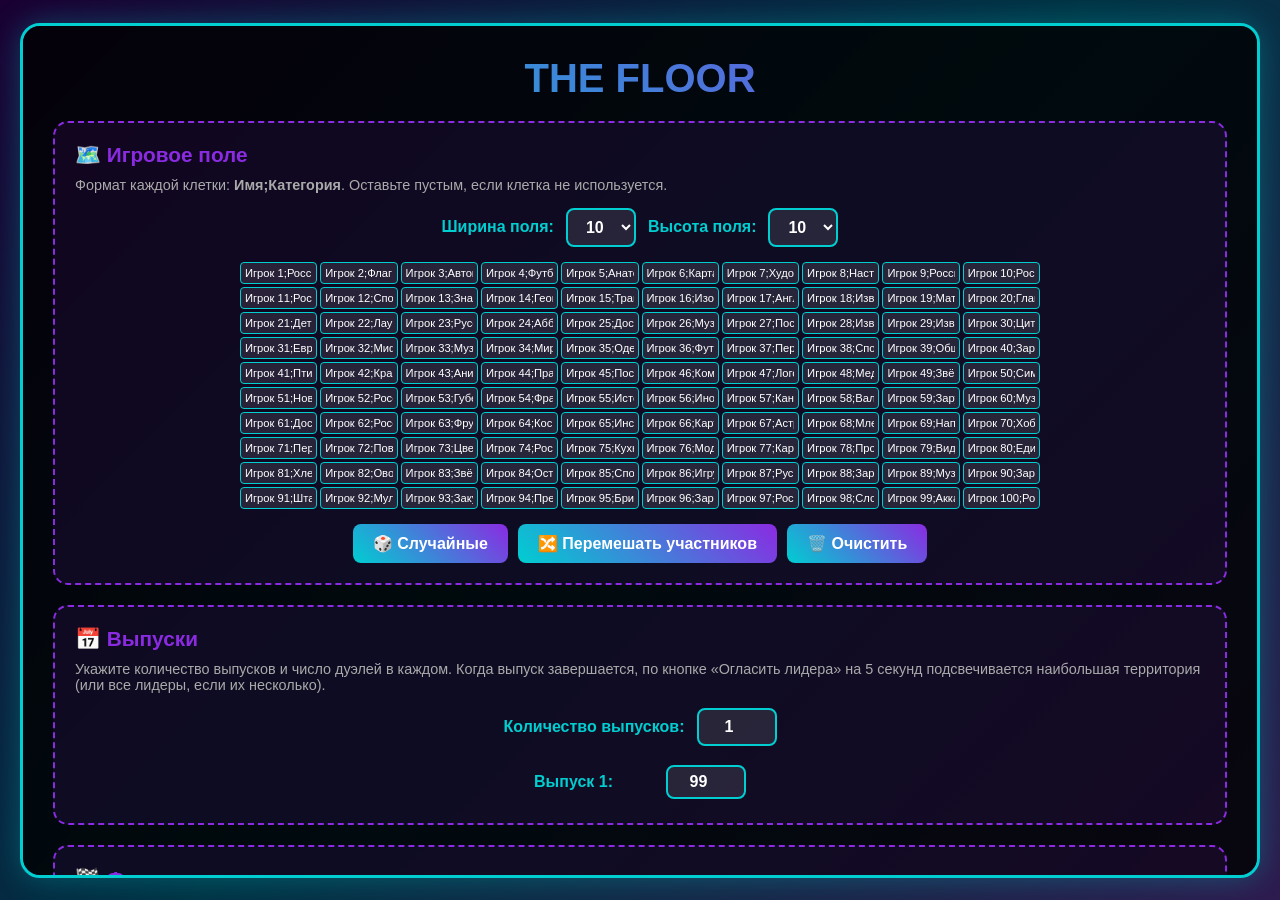
==== commit 99e5ec05: "Update floor100.html Исправлены некорректные пояснения от ИИ" ====
--- a/floor100.html
+++ b/floor100.html
@@ -3,7 +3,7 @@
 <head>
     <meta charset="UTF-8">
     <meta name="viewport" content="width=device-width, initial-scale=1.0">
-    <title>The Floor - Игровое поле 10x10</title>
+    <title>The Floor - Визуальное игровое поле</title>
     <style>
         * {
             margin: 0;
@@ -762,7 +762,7 @@
     <div class="container">
         <!-- Экран настроек -->
         <div class="setup-screen" id="setupScreen">
-            <h1>🎮 The Floor 🎮</h1>
+            <h1>The Floor</h1>
 
             <!-- Редактор поля -->
             <div class="field-setup">
@@ -847,7 +847,6 @@
                 <h3>🔊 Звуковые эффекты (MP3)</h3>
                 <p>
                     Загрузите свои MP3-файлы. Если файл не выбран, будет использоваться встроенный звук.<br>
-                    <strong>Папка sounds/</strong>: <code>randomizer.mp3</code>, <code>playerselected.mp3</code>, <code>categoryreveal.mp3</code>, <code>categoryrevealend.mp3</code>, <code>categoryselect.mp3</code>, <code>capture.mp3</code>, <code>categoryexchange.mp3</code>, <code>nextplayer.mp3</code>, <code>nextplayerselected.mp3</code>
                 </p>
 
                 <div class="sound-input-row">
@@ -907,7 +906,7 @@
                 <div class="duel-counter" id="duelCounter">Выпуск 1/1 · Осталось дуэлей: 0</div>
                 <div class="game-controls">
                     <button class="game-btn btn-randomizer" id="randomizerBtn" onclick="startRandomizer()">🎲 Рандомайзер</button>
-                    <button class="game-btn btn-manual" id="manualBtn" onclick="startManualSelection()">👤 Выбрать игрока</button>
+                    <button class="game-btn btn-manual" id="manualBtn" onclick="startManualSelection()">👤 Выбрать игрока вручную</button>
                     <button class="game-btn btn-categories" id="showAllCategoriesBtn" onclick="toggleShowAllCategories()">📋 Показать все категории</button>
                     <button class="game-btn btn-categories" id="showCategoriesBtn" onclick="showCategories()" disabled>📋 Показать категории</button>
                     <button class="game-btn btn-undo" id="undoCaptureBtn" onclick="undoCapture()" disabled>⏪ Отменить захват</button>
@@ -3198,4 +3197,4 @@
         });
     </script>
 </body>
-</html>+</html>
